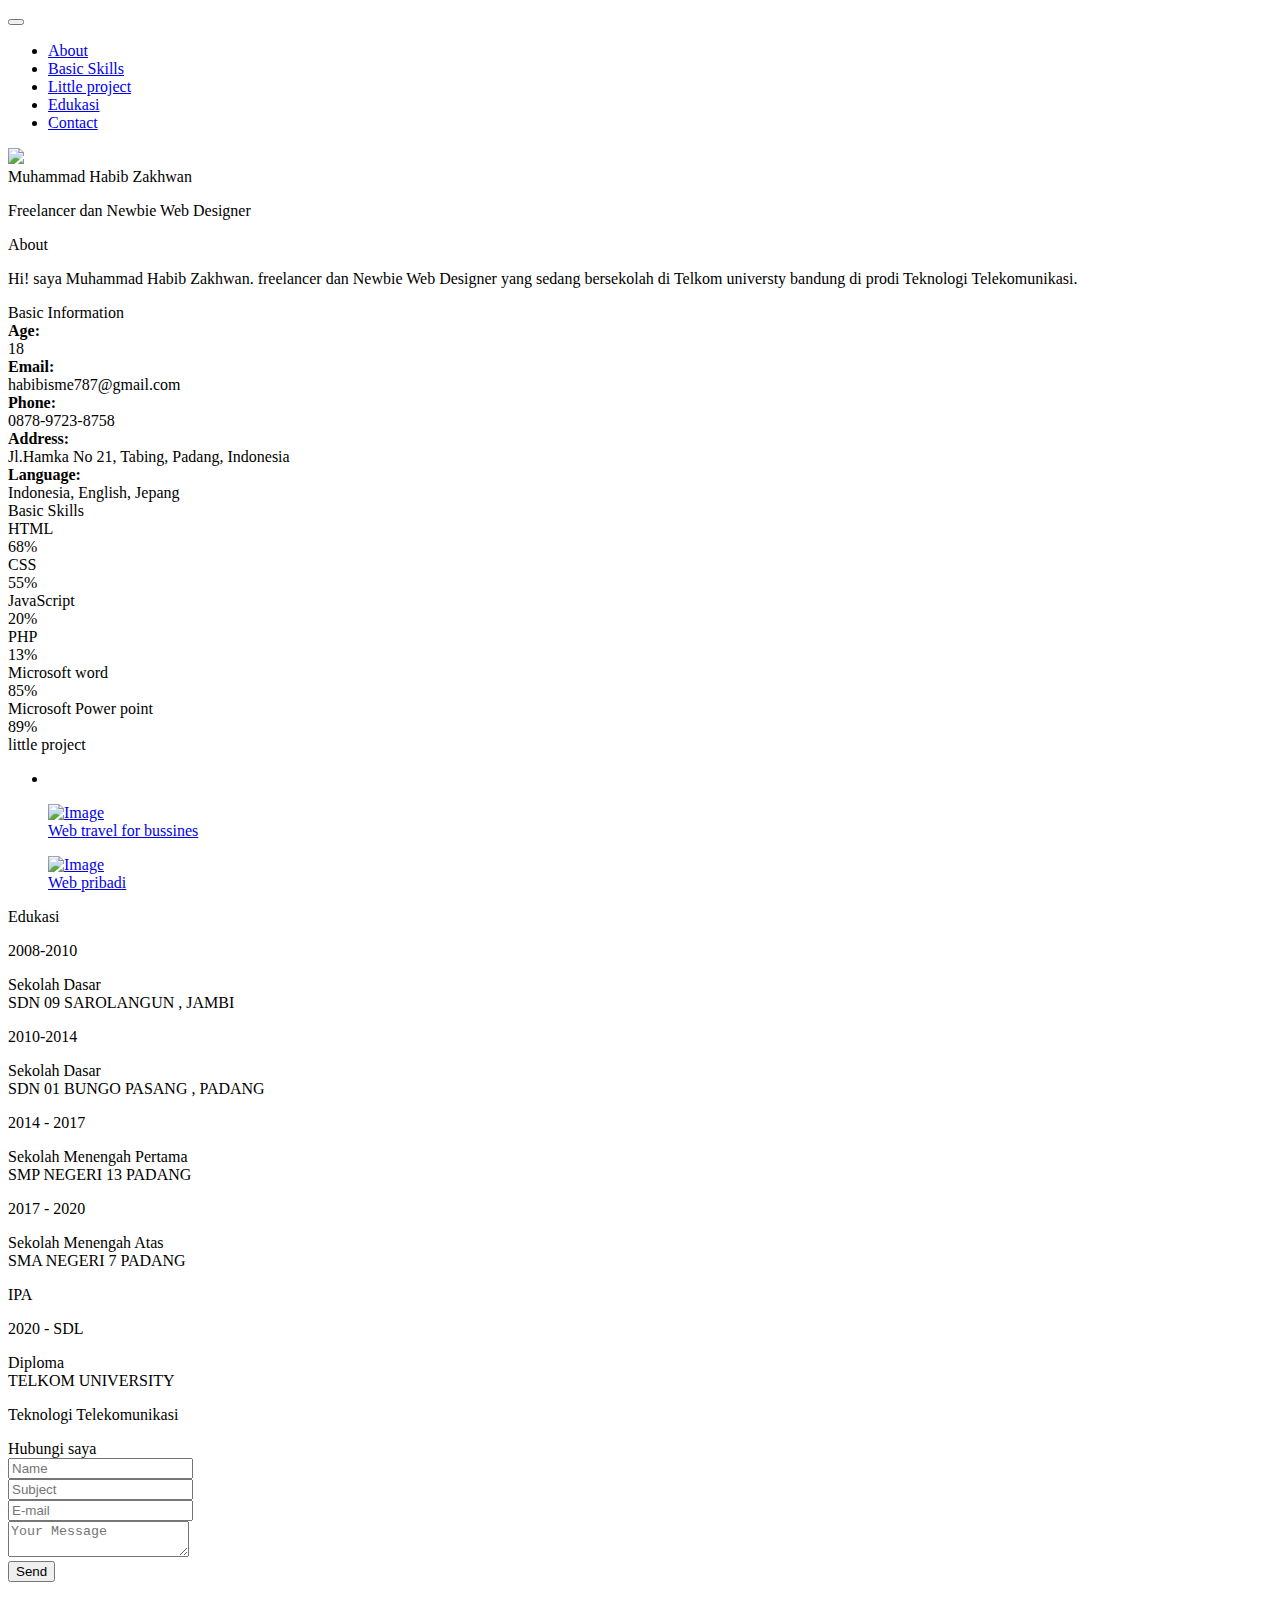
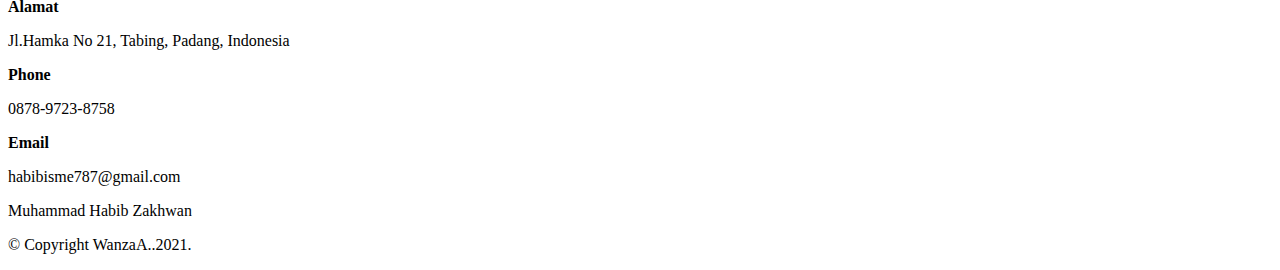
==== pukun/cv_wanza.html @ 78cea282 "ada beberapa bug yang harus di ubah" ====
<!DOCTYPE html>
<html lang="en-US">

<head>
    <meta charset="UTF-8">
    <meta http-equiv="X-UA-Compatible" content="IE=edge">
    <meta name="viewport" content="width=device-width, initial-scale=1">

    <link href="https://fonts.googleapis.com/css?family=Montserrat:400,700,200" rel="stylesheet">
    <link href="https://maxcdn.bootstrapcdn.com/font-awesome/latest/css/font-awesome.min.css" rel="stylesheet">
    <link href="css/aos.css?ver=1.1.0" rel="stylesheet">
    <link href="css/bootstrap.min.css?ver=1.1.0" rel="stylesheet">
    <link href="css/main.css?ver=1.1.0" rel="stylesheet">
    <noscript>
      <style type="text/css">
        [data-aos] {
            opacity: 1 !important;
            transform: translate(0) scale(1) !important;

            
        }
      </style>
    </noscript>

    <link rel="shortcut icon" href="images/penguin.ico" type="image/x-icon">
    <link rel="icon" href="images/penguin.ico" type="image/x-icon">
</head>

<body id="top">
    <header>
        <div class="profile-page sidebar-collapse">
            <nav class="navbar navbar-expand-lg fixed-top navbar-transparent bg-primary" color-on-scroll="400">
                <div class="container">
                    <div class="navbar-translate">
                        <a class="navbar-brand" href="#" rel="tooltip"></a>
                        <button class="navbar-toggler navbar-toggler" type="button" data-toggle="collapse" data-target="#navigation" aria-controls="navigation" aria-expanded="false" aria-label="Toggle navigation"><span class="navbar-toggler-bar bar1"></span><span class="navbar-toggler-bar bar2"></span><span class="navbar-toggler-bar bar3"></span></button>
                    </div>
                    <div class="collapse navbar-collapse justify-content-end" id="navigation">
                        <ul class="navbar-nav">
                            <li class="nav-item"><a class="nav-link smooth-scroll" href="#about">About</a></li>
                            <li class="nav-item"><a class="nav-link smooth-scroll" href="#skill">Basic Skills</a></li>
                            <li class="nav-item"><a class="nav-link smooth-scroll" href="#portfolio">Little project</a></li>
                            <li class="nav-item"><a class="nav-link smooth-scroll" href="#experience">Edukasi</a></li>
                            <li class="nav-item"><a class="nav-link smooth-scroll" href="#contact">Contact</a></li>
                        </ul>
                    </div>
                </div>
            </nav>
        </div>
    </header>
    <div class="page-content">
        <div>
            <div class="profile-page">
                <div class="wrapper">
                    <div class="page-header page-header-small">
                        <div class="page-header-image" data-parallax="true" style="background-image: url('images/wanzarumah.jpg')"></div>
                        <div class="container">
                            <div class="content-center">
                                <div class="profile-image">
                                    <a href="#"><img src="images/wanza.jpg" width="200" /></a>
                                </div>
                                <div class="h2 title">Muhammad Habib Zakhwan</div>
                                <p class="category text-white">Freelancer dan Newbie Web Designer</p>
                                <a class="btn btn-primary smooth-scroll mr-2" href="#contact" data-aos="zoom-in" data-aos-anchor="data-aos-anchor"></a>
                            </div>
                        </div>
                        <div class="section">
                            <div class="container">
                                <div class="button-container"><a class="btn btn-default btn-round btn-lg btn-icon" class=nav-link href="https://www.facebook.com/muhammad.h.zakhwan/" rel="tooltip" title="Follow me on Facebook"><i class="fa fa-facebook"></i></a>

                                    <a class="btn btn-default btn-round btn-lg btn-icon" class=nav-link href="https://www.instagram.com/mhzhkwn/?hl=en"><i class="fa fa-instagram"></i></a></div>
                            </div>
                        </div>
                    </div>
                </div>
            </div>
            <div class="section" id="about">
                <div class="container">
                    <div class="card" data-aos="fade-up" data-aos-offset="10">
                        <div class="row">
                            <div class="col-lg-6 col-md-12">
                                <div class="card-body">
                                    <div class="h4 mt-0 title">About</div>
                                    <p>Hi! saya Muhammad Habib Zakhwan. freelancer dan Newbie Web Designer yang sedang bersekolah di Telkom universty bandung di prodi Teknologi Telekomunikasi.</p>
                                    <p>

                                    </p>
                                </div>
                            </div>
                            <div class="col-lg-6 col-md-12">
                                <div class="card-body">
                                    <div class="h4 mt-0 title">Basic Information</div>
                                    <div class="row">
                                        <div class="col-sm-4"><strong class="text-uppercase">Age:</strong></div>
                                        <div class="col-sm-8">18</div>
                                    </div>
                                    <div class="row mt-3">
                                        <div class="col-sm-4"><strong class="text-uppercase">Email:</strong></div>
                                        <div class="col-sm-8">habibisme787@gmail.com</div>
                                    </div>
                                    <div class="row mt-3">
                                        <div class="col-sm-4"><strong class="text-uppercase">Phone:</strong></div>
                                        <div class="col-sm-8">0878-9723-8758</div>
                                    </div>
                                    <div class="row mt-3">
                                        <div class="col-sm-4"><strong class="text-uppercase">Address:</strong></div>
                                        <div class="col-sm-8">Jl.Hamka No 21, Tabing, Padang, Indonesia</div>
                                    </div>
                                    <div class="row mt-3">
                                        <div class="col-sm-4"><strong class="text-uppercase">Language:</strong></div>
                                        <div class="col-sm-8">Indonesia, English, Jepang</div>
                                    </div>
                                </div>
                            </div>
                        </div>
                    </div>
                </div>
            </div>
            <div class="section" id="skill">
                <div class="container">
                    <div class="h4 text-center mb-4 title">Basic Skills</div>
                    <div class="card" data-aos="fade-up" data-aos-anchor-placement="top-bottom">
                        <div class="card-body">
                            <div class="row">
                                <div class="col-md-6">
                                    <div class="progress-container progress-primary"><span class="progress-badge">HTML</span>
                                        <div class="progress">
                                            <div class="progress-bar progress-bar-primary" data-aos="progress-full" data-aos-offset="10" data-aos-duration="2000" role="progressbar" aria-valuenow="60" aria-valuemin="0" aria-valuemax="100" style="width:68%;"></div><span class="progress-value">68%</span>
                                        </div>
                                    </div>
                                </div>
                                <div class="col-md-6">
                                    <div class="progress-container progress-primary"><span class="progress-badge">CSS</span>
                                        <div class="progress">
                                            <div class="progress-bar progress-bar-primary" data-aos="progress-full" data-aos-offset="10" data-aos-duration="2000" role="progressbar" aria-valuenow="60" aria-valuemin="0" aria-valuemax="100" style="width: 55%;"></div><span class="progress-value">55%</span>
                                        </div>
                                    </div>
                                </div>
                            </div>
                            <div class="row">
                                <div class="col-md-6">
                                    <div class="progress-container progress-primary"><span class="progress-badge">JavaScript</span>
                                        <div class="progress">
                                            <div class="progress-bar progress-bar-primary" data-aos="progress-full" data-aos-offset="10" data-aos-duration="2000" role="progressbar" aria-valuenow="60" aria-valuemin="0" aria-valuemax="100" style="width: 20%;"></div><span class="progress-value">20%</span>
                                        </div>
                                    </div>
                                </div>
                                <div class="col-md-6">
                                    <div class="progress-container progress-primary"><span class="progress-badge">PHP</span>
                                        <div class="progress">
                                            <div class="progress-bar progress-bar-primary" data-aos="progress-full" data-aos-offset="10" data-aos-duration="2000" role="progressbar" aria-valuenow="60" aria-valuemin="0" aria-valuemax="100" style="width: 13%;"></div><span class="progress-value">13%</span>
                                        </div>
                                    </div>
                                </div>
                                <div class="col-md-6">
                                    <div class="progress-container progress-primary"><span class="progress-badge">Microsoft word</span>
                                        <div class="progress">
                                            <div class="progress-bar progress-bar-primary" data-aos="progress-full" data-aos-offset="10" data-aos-duration="2000" role="progressbar" aria-valuenow="60" aria-valuemin="0" aria-valuemax="100" style="width: 85%;"></div><span class="progress-value">85%</span>
                                        </div>
                                    </div>
                                </div>
                                <div class="col-md-6">
                                    <div class="progress-container progress-primary"><span class="progress-badge">Microsoft Power point</span>
                                        <div class="progress">
                                            <div class="progress-bar progress-bar-primary" data-aos="progress-full" data-aos-offset="10" data-aos-duration="2000" role="progressbar" aria-valuenow="60" aria-valuemin="0" aria-valuemax="100" style="width: 89%;"></div><span class="progress-value">89%</span>
                                        </div>
                                    </div>
                                </div>

                            </div>

                        </div>
                    </div>
                </div>
            </div>
        </div>
        <div class="section" id="portfolio">
            <div class="container">
                <div class="row">
                    <div class="col-md-6 ml-auto mr-auto">
                        <div class="h4 text-center mb-4 title">little project</div>
                        <div class="nav-align-center">
                            <ul class="nav nav-pills nav-pills-primary" role="tablist">
                                <li class="nav-item"><a class="nav-link active" data-toggle="tab" href="#web-development" role="tablist"><i class="fa fa-laptop" aria-hidden="true"></i></a></li>

                            </ul>
                        </div>
                    </div>
                </div>
                <div class="tab-content gallery mt-5">
                    <div class="tab-pane active" id="web-development">
                        <div class="ml-auto mr-auto">
                            <div class="row">
                                <div class="col-md-13">
                                    <div class="cc-porfolio-image img-raised" data-aos="fade-up" data-aos-anchor-placement="top-bottom">
                                        <a href="#web-development">
                                            <figure class="cc-effect"><img src="images/epro1.jpg" alt="Image" />
                                                <figcaption>
                                                    <div class="h4">Web travel for bussines</div>

                                                </figcaption>
                                            </figure>
                                        </a>
                                    </div>

                                </div>
                            </div>
                            <div class="col-md-13">
                                <div class="cc-porfolio-image img-raised" data-aos="fade-up" data-aos-anchor-placement="top-bottom">
                                    <a href="#web-development">
                                        <figure class="cc-effect"><img src="images/epro2.jpg" alt="Image" />
                                            <figcaption>
                                                <div class="h4">Web pribadi</div>

                                            </figcaption>
                                        </figure>
                                    </a>
                                </div>

                            </div>
                        </div>



                    </div>
                </div>

            </div>
            <div class="section" id="experience">
                <div class="container cc-experience">
                    <div class="h4 text-center mb-4 title">Edukasi</div>
                    <div class="card">
                        <div class="row">
                            <div class="col-md-3 bg-primary" data-aos="fade-right" data-aos-offset="50" data-aos-duration="500">
                                <div class="card-body cc-education-header">
                                    <p>2008-2010</p>
                                    <div class="h5">Sekolah Dasar</div>
                                </div>
                            </div>
                            <div class="col-md-9" data-aos="fade-left" data-aos-offset="50" data-aos-duration="500">
                                <div class="card-body">
                                    <div class="h5">SDN 09 SAROLANGUN , JAMBI</div>
                                    <p class="category"></p>
                                    <p>
                                    </p>
                                </div>
                            </div>
                        </div>
                    </div>


                    <div class="card">
                        <div class="row">
                            <div class="col-md-3 bg-primary" data-aos="fade-right" data-aos-offset="50" data-aos-duration="500">
                                <div class="card-body cc-education-header">
                                    <p>2010-2014</p>
                                    <div class="h5">Sekolah Dasar</div>
                                </div>
                            </div>
                            <div class="col-md-9" data-aos="fade-left" data-aos-offset="50" data-aos-duration="500">
                                <div class="card-body">
                                    <div class="h5">SDN 01 BUNGO PASANG , PADANG</div>
                                    <p class="category"></p>
                                    <p>
                                    </p>
                                </div>
                            </div>
                        </div>
                    </div>


                    <div class="card">
                        <div class="row">
                            <div class="col-md-3 bg-primary" data-aos="fade-right" data-aos-offset="50" data-aos-duration="500">
                                <div class="card-body cc-education-header">
                                    <p>2014 - 2017</p>
                                    <div class="h5">Sekolah Menengah Pertama</div>
                                </div>
                            </div>
                            <div class="col-md-9" data-aos="fade-left" data-aos-offset="50" data-aos-duration="500">
                                <div class="card-body">
                                    <div class="h5">SMP NEGERI 13 PADANG</div>
                                    <p class="category"></p>
                                    <p>
                                    </p>
                                </div>
                            </div>
                        </div>
                    </div>

                    <div class="card">
                        <div class="row">
                            <div class="col-md-3 bg-primary" data-aos="fade-right" data-aos-offset="50" data-aos-duration="500">
                                <div class="card-body cc-education-header">
                                    <p>2017 - 2020</p>
                                    <div class="h5">Sekolah Menengah Atas</div>
                                </div>
                            </div>
                            <div class="col-md-9" data-aos="fade-left" data-aos-offset="50" data-aos-duration="500">
                                <div class="card-body">
                                    <div class="h5">SMA NEGERI 7 PADANG</div>
                                    <p class="category">IPA</p>
                                    <p>
                                    </p>
                                </div>
                            </div>
                        </div>
                    </div>


                    <div class="card">
                        <div class="row">
                            <div class="col-md-3 bg-primary" data-aos="fade-right" data-aos-offset="50" data-aos-duration="500">
                                <div class="card-body cc-education-header">
                                    <p>2020 - SDL</p>
                                    <div class="h5">Diploma</div>
                                </div>
                            </div>
                            <div class="col-md-9" data-aos="fade-left" data-aos-offset="50" data-aos-duration="500">
                                <div class="card-body">
                                    <div class="h5">TELKOM UNIVERSITY</div>
                                    <p class="category">Teknologi Telekomunikasi</p>
                                    <p>
                                    </p>

                                </div>


                            </div>
                        </div>
                    </div>
                    <div class="section" id="reference">
                        <div class="container cc-reference">

                        </div>
                    </div>
                </div>
            </div>
        </div>
    </div>
    </div>
    </div>
    <div class="section" id="contact">
        <div class="cc-contact-information" style="background-image: url('images/bawah.jpg')">
            <div class="container">
                <div class="cc-contact">
                    <div class="row">
                        <div class="col-md-9">
                            <div class="card mb-0" data-aos="zoom-in">
                                <div class="h4 text-center title">Hubungi saya</div>
                                <div class="row">
                                    <div class="col-md-6">
                                        <div class="card-body">
                                            <form action="https://formspree.io/your@email.com" method="POST">
                                                <div class="p pb-3"><strong>  </strong></div>
                                                <div class="row mb-3">
                                                    <div class="col">
                                                        <div class="input-group"><span class="input-group-addon"><i class="fa fa-user-circle"></i></span>
                                                            <input class="form-control" type="text" name="name" placeholder="Name" required="required" />
                                                        </div>
                                                    </div>
                                                </div>
                                                <div class="row mb-3">
                                                    <div class="col">
                                                        <div class="input-group"><span class="input-group-addon"><i class="fa fa-file-text"></i></span>
                                                            <input class="form-control" type="text" name="Subject" placeholder="Subject" required="required" />
                                                        </div>
                                                    </div>
                                                </div>
                                                <div class="row mb-3">
                                                    <div class="col">
                                                        <div class="input-group"><span class="input-group-addon"><i class="fa fa-envelope"></i></span>
                                                            <input class="form-control" type="email" name="_replyto" placeholder="E-mail" required="required" />
                                                        </div>
                                                    </div>
                                                </div>
                                                <div class="row mb-3">
                                                    <div class="col">
                                                        <div class="form-group">
                                                            <textarea class="form-control" name="message" placeholder="Your Message" required="required"></textarea>
                                                        </div>
                                                    </div>
                                                </div>
                                                <div class="row">
                                                    <div class="col">
                                                        <button class="btn btn-primary" type="submit">Send</button>
                                                    </div>
                                                </div>
                                            </form>
                                        </div>
                                    </div>
                                    <div class="col-md-6">
                                        <div class="card-body">
                                            <p class="mb-0"><strong>Alamat </strong></p>
                                            <p class="pb-2">Jl.Hamka No 21, Tabing, Padang, Indonesia</p>
                                            <p class="mb-0"><strong>Phone</strong></p>
                                            <p class="pb-2">0878-9723-8758</p>
                                            <p class="mb-0"><strong>Email</strong></p>
                                            <p>habibisme787@gmail.com</p>
                                        </div>
                                    </div>
                                </div>
                            </div>
                        </div>

                    </div>
                </div>
            </div>
        </div>
    </div>
    </div>
    </div>
    <footer class="footer">


        <div class="container text-center"><a class="cc-facebook btn btn-link" href="https://www.facebook.com/muhammad.h.zakhwan/"><i class="fa fa-facebook fa-2x " 
                ></i><a class="cc-instagram btn btn-link" href="https://www.instagram.com/mhzhkwn/?hl=en"><i class="fa fa-instagram fa-2x " aria-hidden="true"></i></a></div>
        <div class="h4 title text-center">Muhammad Habib Zakhwan</div>
        <div class="text-center text-muted">
            <p class=nav-link href="https://www.instagram.com/mhzhkwn/?hl=en">© Copyright WanzaA..2021.</a>
            </p>
        </div>
    </footer>
    <script src="js/core/jquery.3.2.1.min.js?ver=1.1.0"></script>
    <script src="js/core/popper.min.js?ver=1.1.0"></script>
    <script src="js/core/bootstrap.min.js?ver=1.1.0"></script>
    <script src="js/now-ui-kit.js?ver=1.1.0"></script>
    <script src="js/aos.js?ver=1.1.0"></script>
    <script src="scripts/main.js?ver=1.1.0"></script>
</body>

</html>
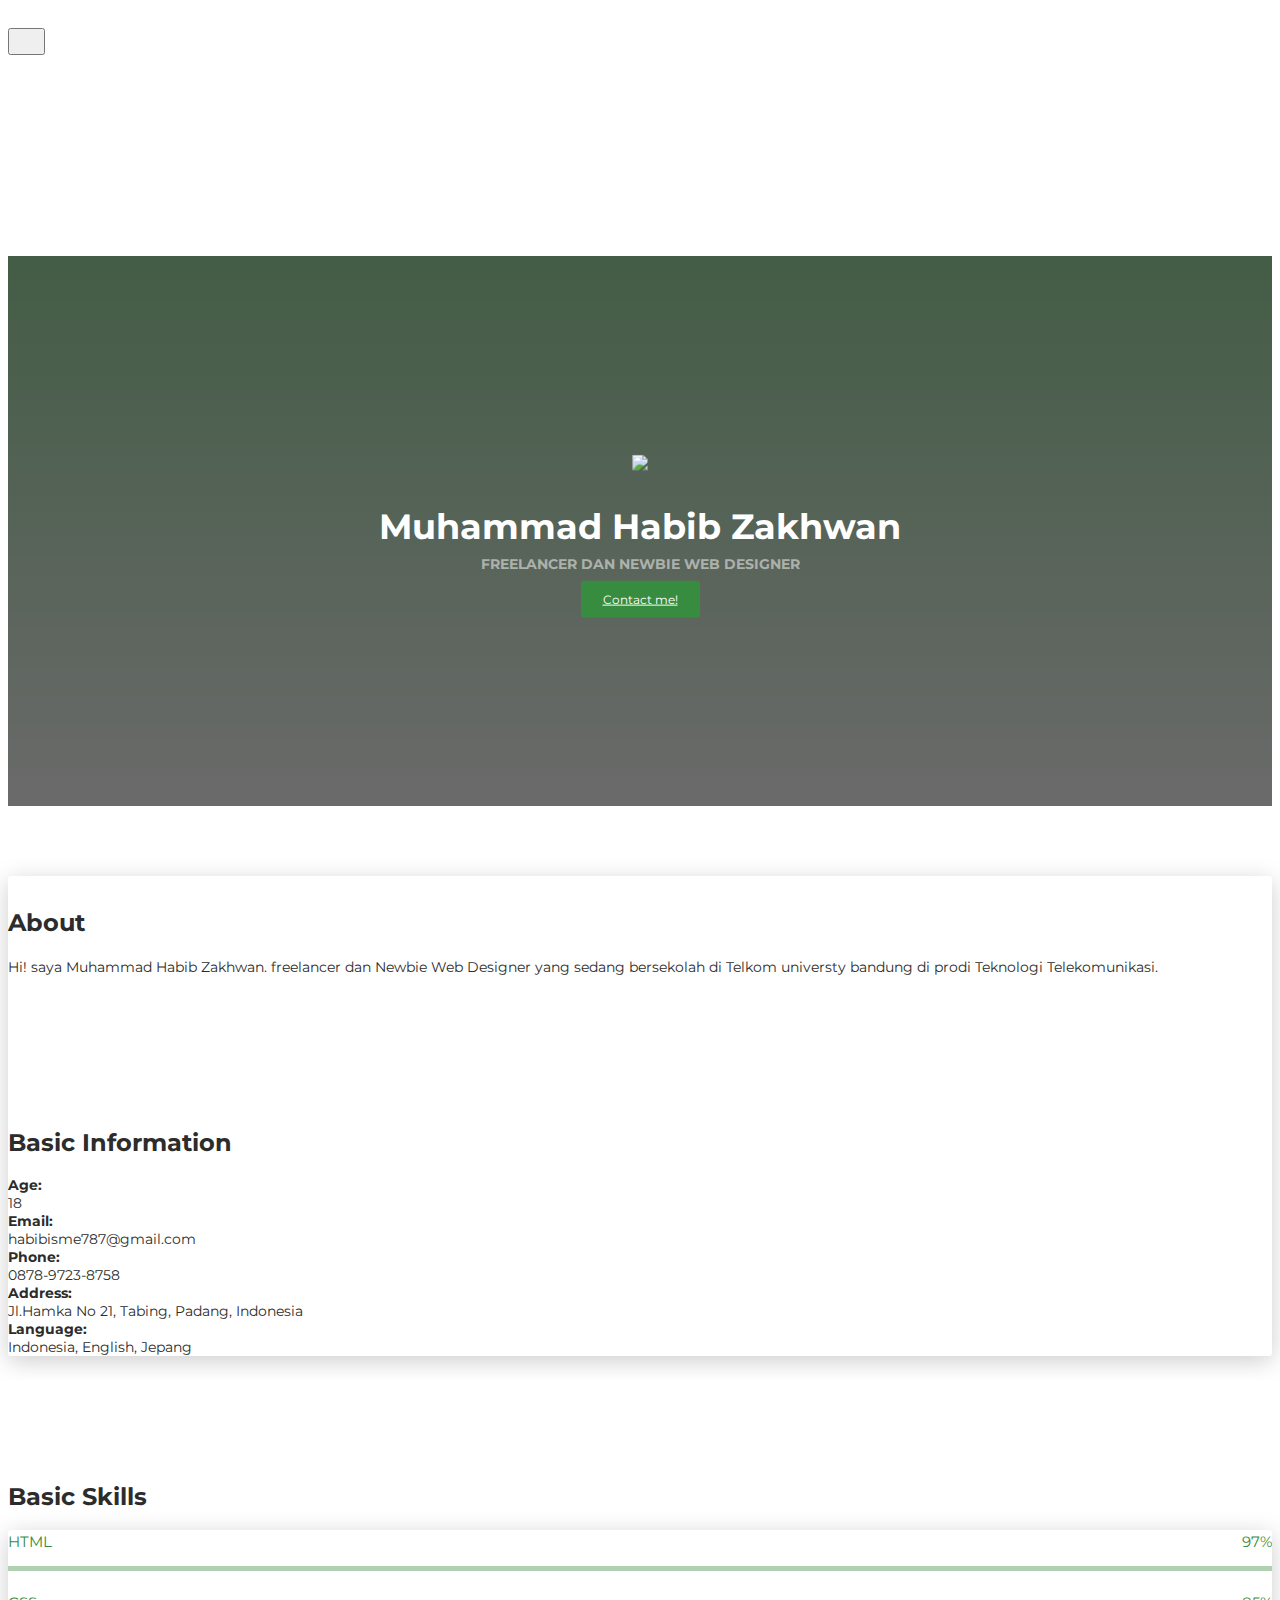
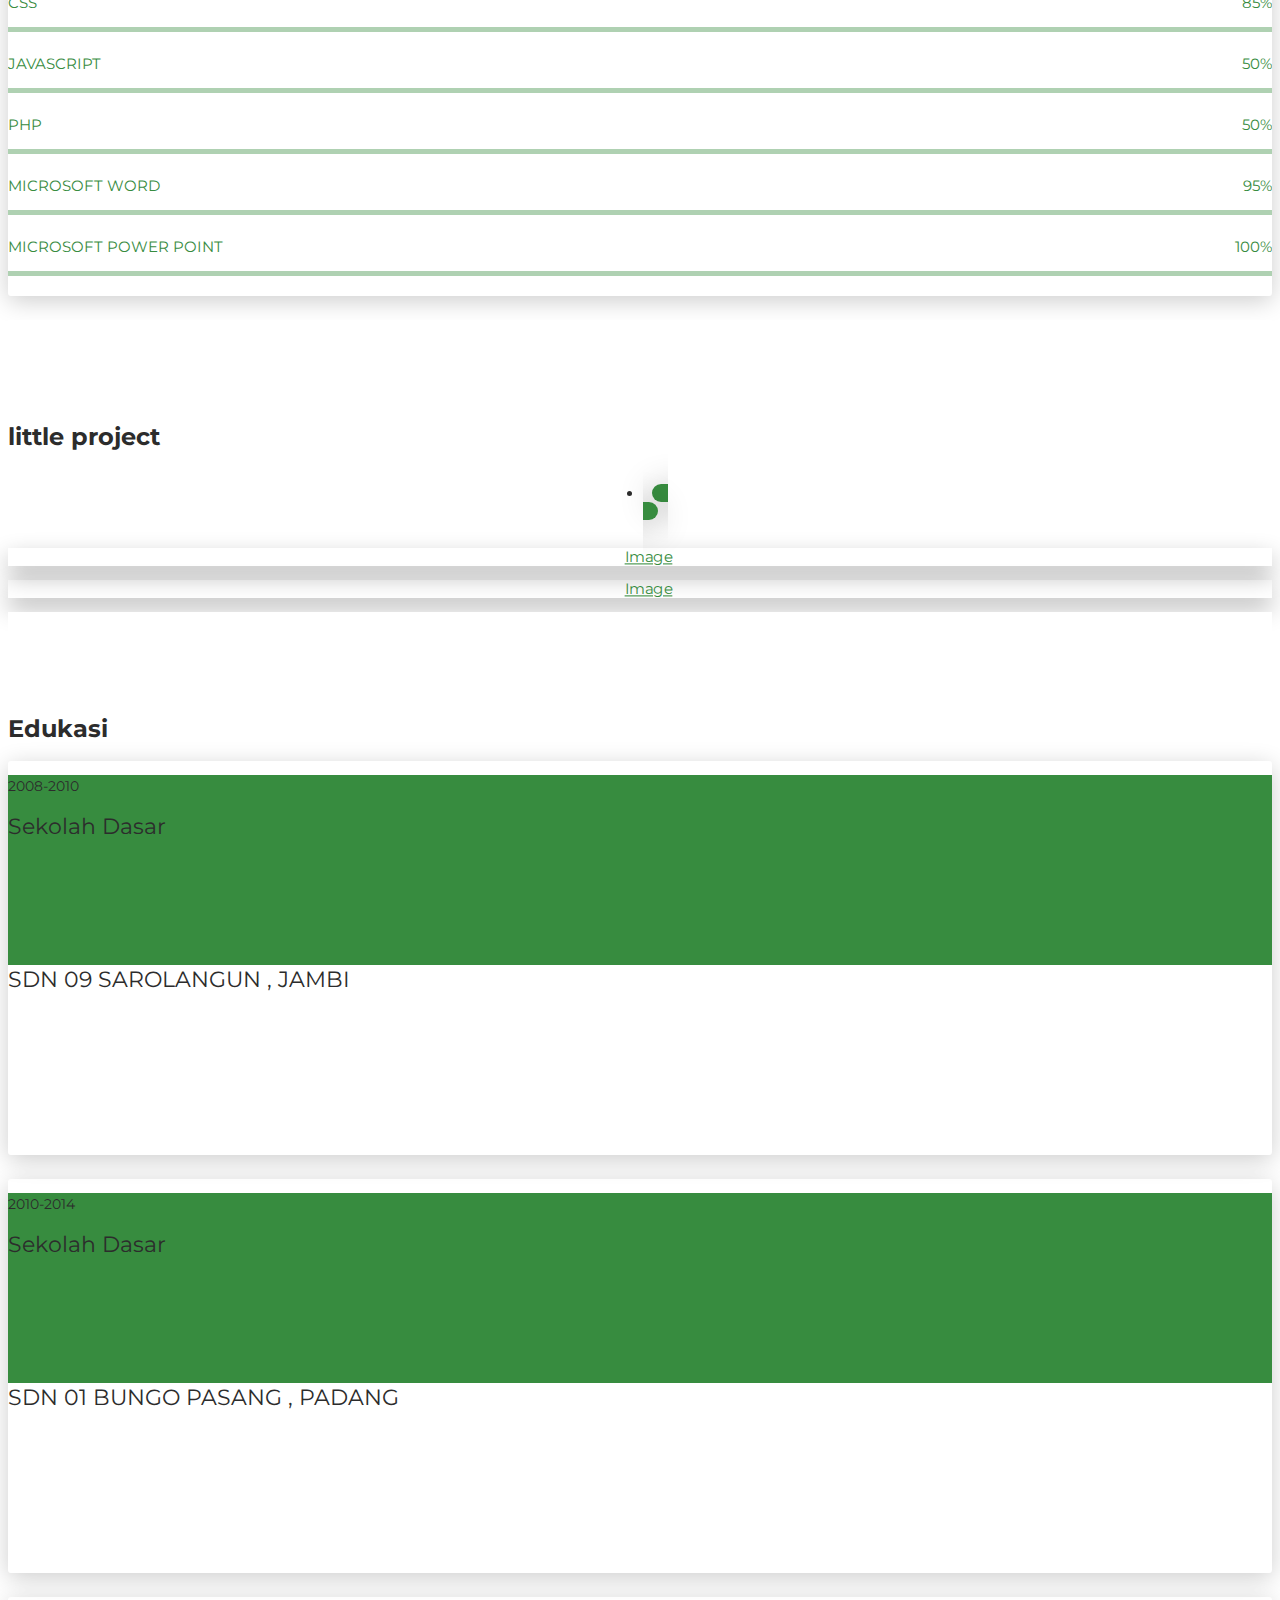
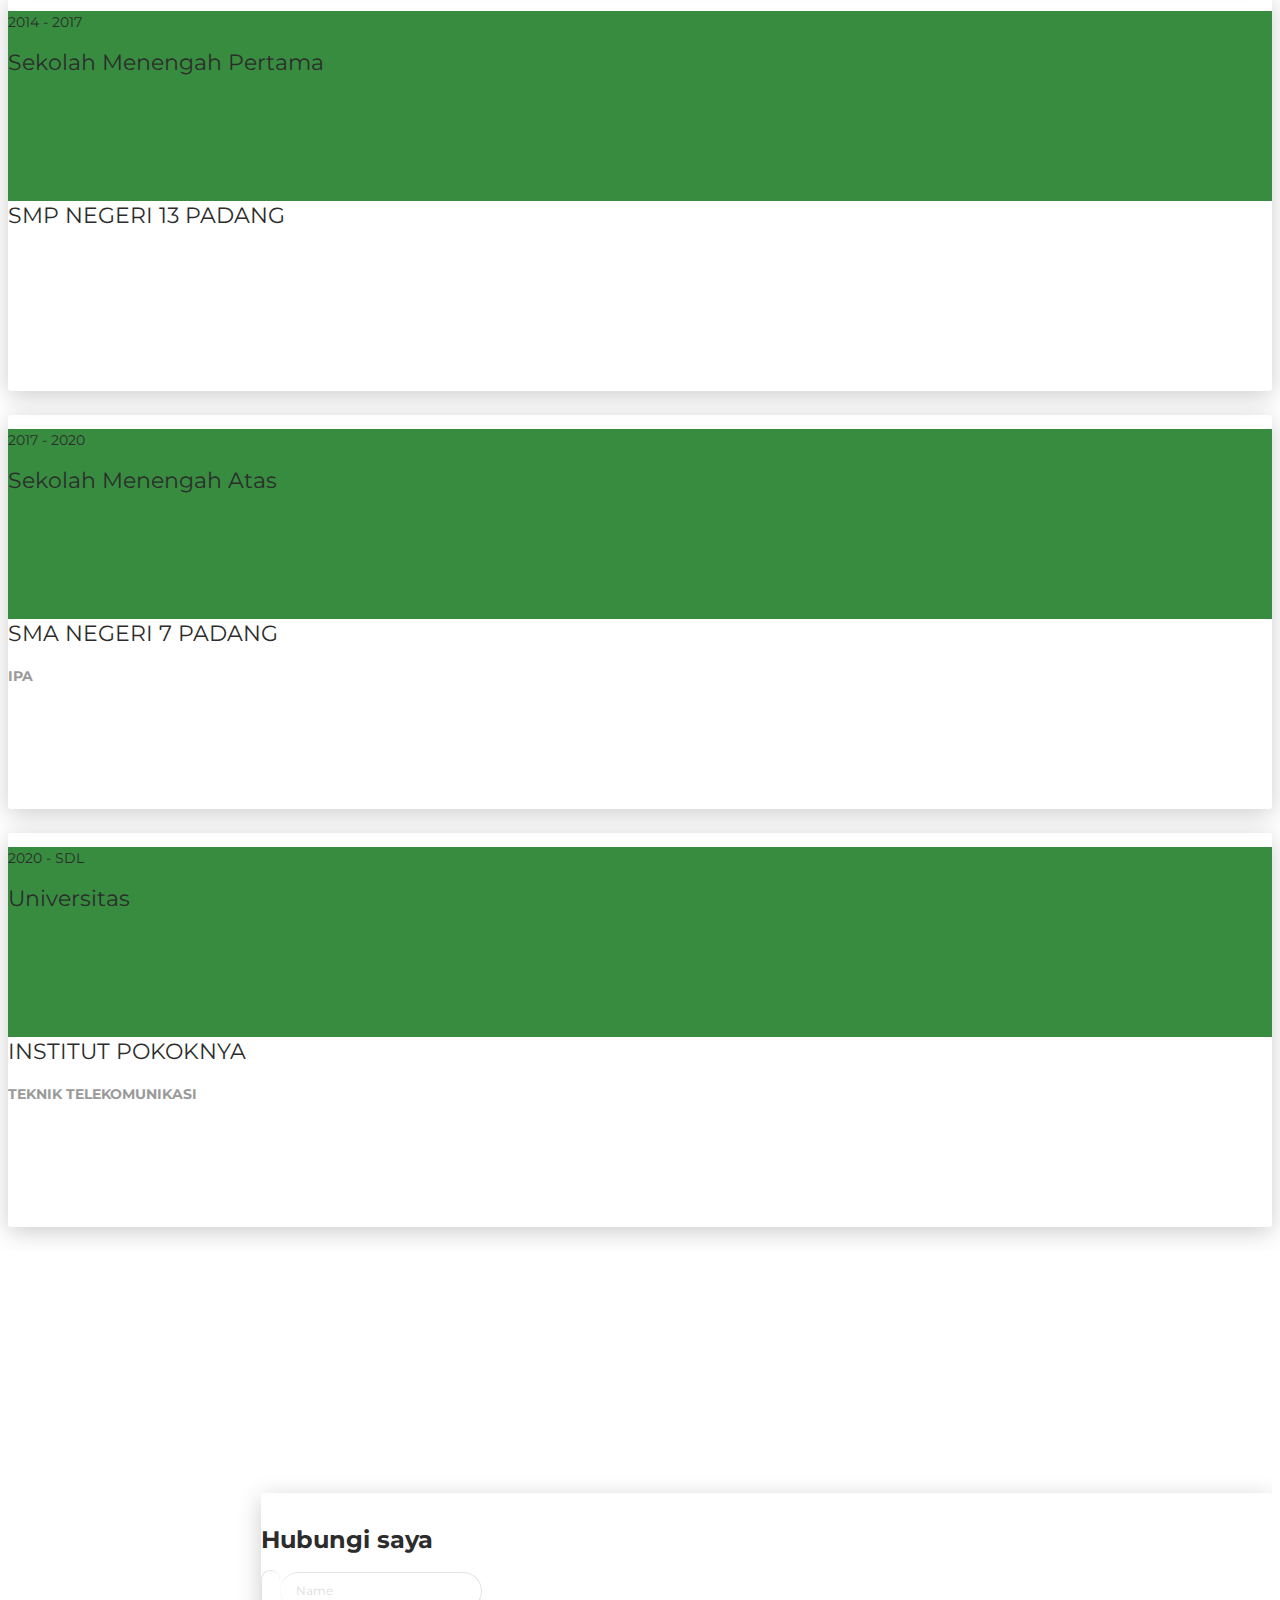
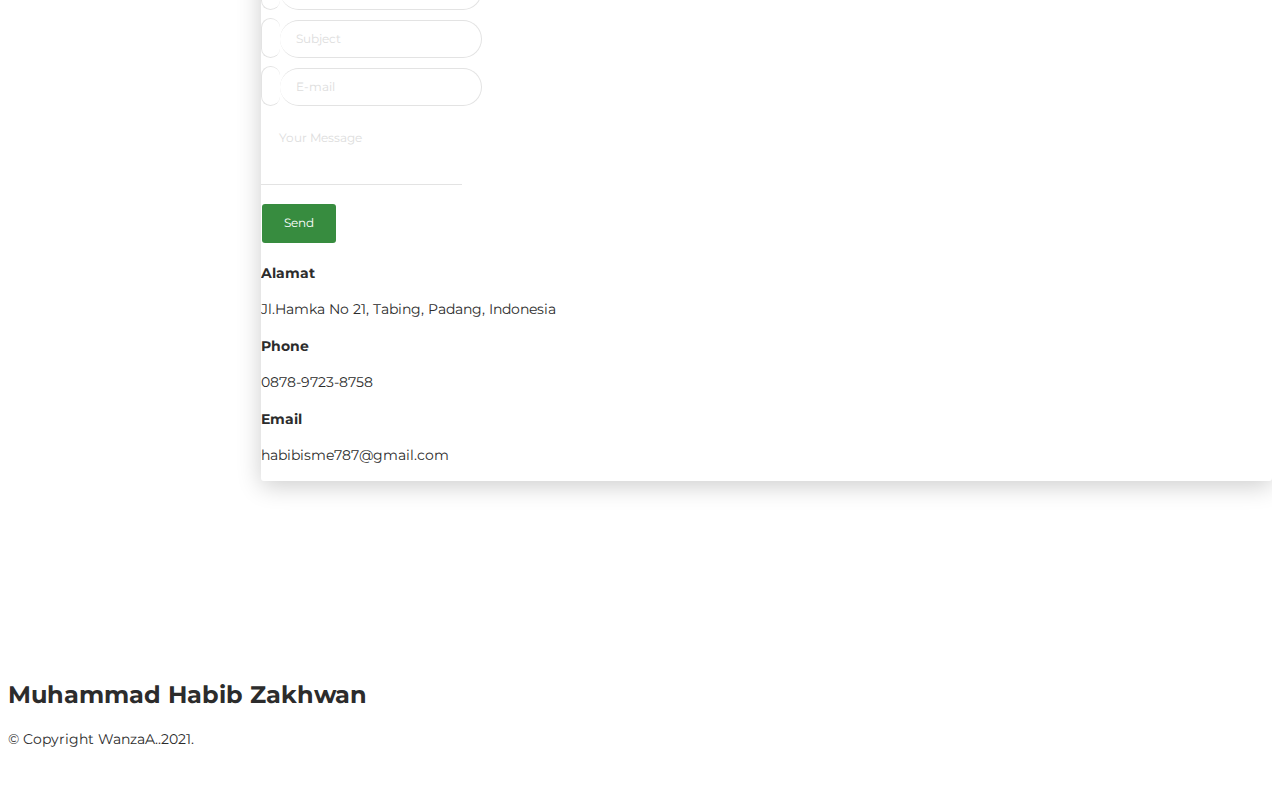
==== commit 045b6fdf: "fix bug lagi" ====
--- a/pukun/cv_wanza.html
+++ b/pukun/cv_wanza.html
@@ -35,7 +35,9 @@
                         <a class="navbar-brand" href="#" rel="tooltip"></a>
                         <button class="navbar-toggler navbar-toggler" type="button" data-toggle="collapse" data-target="#navigation" aria-controls="navigation" aria-expanded="false" aria-label="Toggle navigation"><span class="navbar-toggler-bar bar1"></span><span class="navbar-toggler-bar bar2"></span><span class="navbar-toggler-bar bar3"></span></button>
                     </div>
+
                     <div class="collapse navbar-collapse justify-content-end" id="navigation">
+
                         <ul class="navbar-nav">
                             <li class="nav-item"><a class="nav-link smooth-scroll" href="#about">About</a></li>
                             <li class="nav-item"><a class="nav-link smooth-scroll" href="#skill">Basic Skills</a></li>
@@ -61,7 +63,7 @@
                                 </div>
                                 <div class="h2 title">Muhammad Habib Zakhwan</div>
                                 <p class="category text-white">Freelancer dan Newbie Web Designer</p>
-                                <a class="btn btn-primary smooth-scroll mr-2" href="#contact" data-aos="zoom-in" data-aos-anchor="data-aos-anchor"></a>
+                                <a class="btn btn-primary smooth-scroll mr-2" href="#contact" data-aos="zoom-in" data-aos-anchor="data-aos-anchor">Contact me!</a>
                             </div>
                         </div>
                         <div class="section">
@@ -125,14 +127,14 @@
                                 <div class="col-md-6">
                                     <div class="progress-container progress-primary"><span class="progress-badge">HTML</span>
                                         <div class="progress">
-                                            <div class="progress-bar progress-bar-primary" data-aos="progress-full" data-aos-offset="10" data-aos-duration="2000" role="progressbar" aria-valuenow="60" aria-valuemin="0" aria-valuemax="100" style="width:68%;"></div><span class="progress-value">68%</span>
+                                            <div class="progress-bar progress-bar-primary" data-aos="progress-full" data-aos-offset="10" data-aos-duration="2000" role="progressbar" aria-valuenow="60" aria-valuemin="0" aria-valuemax="100" style="width:97%;"></div><span class="progress-value">97%</span>
                                         </div>
                                     </div>
                                 </div>
                                 <div class="col-md-6">
                                     <div class="progress-container progress-primary"><span class="progress-badge">CSS</span>
                                         <div class="progress">
-                                            <div class="progress-bar progress-bar-primary" data-aos="progress-full" data-aos-offset="10" data-aos-duration="2000" role="progressbar" aria-valuenow="60" aria-valuemin="0" aria-valuemax="100" style="width: 55%;"></div><span class="progress-value">55%</span>
+                                            <div class="progress-bar progress-bar-primary" data-aos="progress-full" data-aos-offset="10" data-aos-duration="2000" role="progressbar" aria-valuenow="60" aria-valuemin="0" aria-valuemax="100" style="width: 85%;"></div><span class="progress-value">85%</span>
                                         </div>
                                     </div>
                                 </div>
@@ -141,28 +143,28 @@
                                 <div class="col-md-6">
                                     <div class="progress-container progress-primary"><span class="progress-badge">JavaScript</span>
                                         <div class="progress">
-                                            <div class="progress-bar progress-bar-primary" data-aos="progress-full" data-aos-offset="10" data-aos-duration="2000" role="progressbar" aria-valuenow="60" aria-valuemin="0" aria-valuemax="100" style="width: 20%;"></div><span class="progress-value">20%</span>
+                                            <div class="progress-bar progress-bar-primary" data-aos="progress-full" data-aos-offset="10" data-aos-duration="2000" role="progressbar" aria-valuenow="60" aria-valuemin="0" aria-valuemax="100" style="width: 50%;"></div><span class="progress-value">50%</span>
                                         </div>
                                     </div>
                                 </div>
                                 <div class="col-md-6">
                                     <div class="progress-container progress-primary"><span class="progress-badge">PHP</span>
                                         <div class="progress">
-                                            <div class="progress-bar progress-bar-primary" data-aos="progress-full" data-aos-offset="10" data-aos-duration="2000" role="progressbar" aria-valuenow="60" aria-valuemin="0" aria-valuemax="100" style="width: 13%;"></div><span class="progress-value">13%</span>
+                                            <div class="progress-bar progress-bar-primary" data-aos="progress-full" data-aos-offset="10" data-aos-duration="2000" role="progressbar" aria-valuenow="60" aria-valuemin="0" aria-valuemax="100" style="width: 50%;"></div><span class="progress-value">50%</span>
                                         </div>
                                     </div>
                                 </div>
                                 <div class="col-md-6">
                                     <div class="progress-container progress-primary"><span class="progress-badge">Microsoft word</span>
                                         <div class="progress">
-                                            <div class="progress-bar progress-bar-primary" data-aos="progress-full" data-aos-offset="10" data-aos-duration="2000" role="progressbar" aria-valuenow="60" aria-valuemin="0" aria-valuemax="100" style="width: 85%;"></div><span class="progress-value">85%</span>
+                                            <div class="progress-bar progress-bar-primary" data-aos="progress-full" data-aos-offset="10" data-aos-duration="2000" role="progressbar" aria-valuenow="60" aria-valuemin="0" aria-valuemax="100" style="width: 95%;"></div><span class="progress-value">95%</span>
                                         </div>
                                     </div>
                                 </div>
                                 <div class="col-md-6">
                                     <div class="progress-container progress-primary"><span class="progress-badge">Microsoft Power point</span>
                                         <div class="progress">
-                                            <div class="progress-bar progress-bar-primary" data-aos="progress-full" data-aos-offset="10" data-aos-duration="2000" role="progressbar" aria-valuenow="60" aria-valuemin="0" aria-valuemax="100" style="width: 89%;"></div><span class="progress-value">89%</span>
+                                            <div class="progress-bar progress-bar-primary" data-aos="progress-full" data-aos-offset="10" data-aos-duration="2000" role="progressbar" aria-valuenow="60" aria-valuemin="0" aria-valuemax="100" style="width: 100%;"></div><span class="progress-value">100%</span>
                                         </div>
                                     </div>
                                 </div>
@@ -313,13 +315,13 @@
                             <div class="col-md-3 bg-primary" data-aos="fade-right" data-aos-offset="50" data-aos-duration="500">
                                 <div class="card-body cc-education-header">
                                     <p>2020 - SDL</p>
-                                    <div class="h5">Diploma</div>
+                                    <div class="h5">Universitas</div>
                                 </div>
                             </div>
                             <div class="col-md-9" data-aos="fade-left" data-aos-offset="50" data-aos-duration="500">
                                 <div class="card-body">
-                                    <div class="h5">TELKOM UNIVERSITY</div>
-                                    <p class="category">Teknologi Telekomunikasi</p>
+                                    <div class="h5">INSTITUT POKOKNYA</div>
+                                    <p class="category">Teknik Telekomunikasi</p>
                                     <p>
                                     </p>
 
@@ -351,7 +353,7 @@
                                 <div class="row">
                                     <div class="col-md-6">
                                         <div class="card-body">
-                                            <form action="https://formspree.io/your@email.com" method="POST">
+                                            <form action="https://mail.google.com/mail/u/0/#inbox" method="POST">
                                                 <div class="p pb-3"><strong>  </strong></div>
                                                 <div class="row mb-3">
                                                     <div class="col">
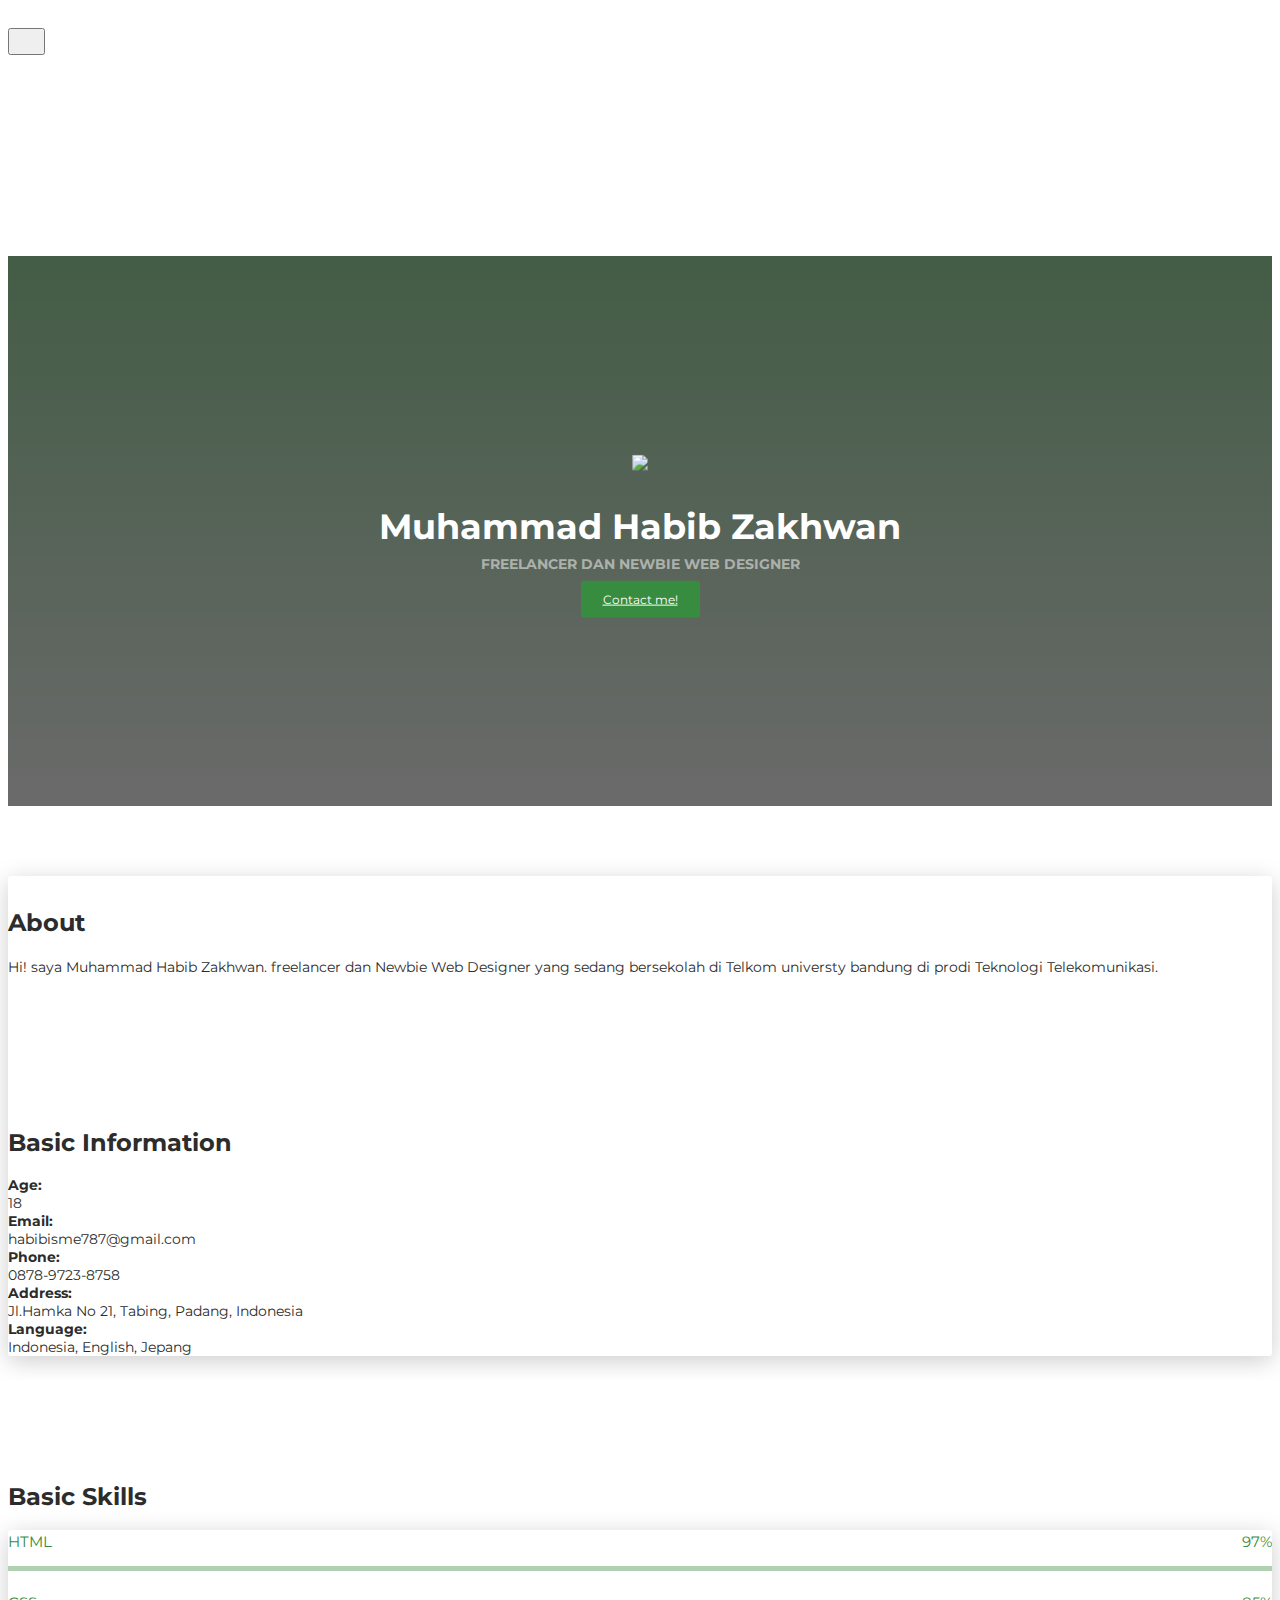
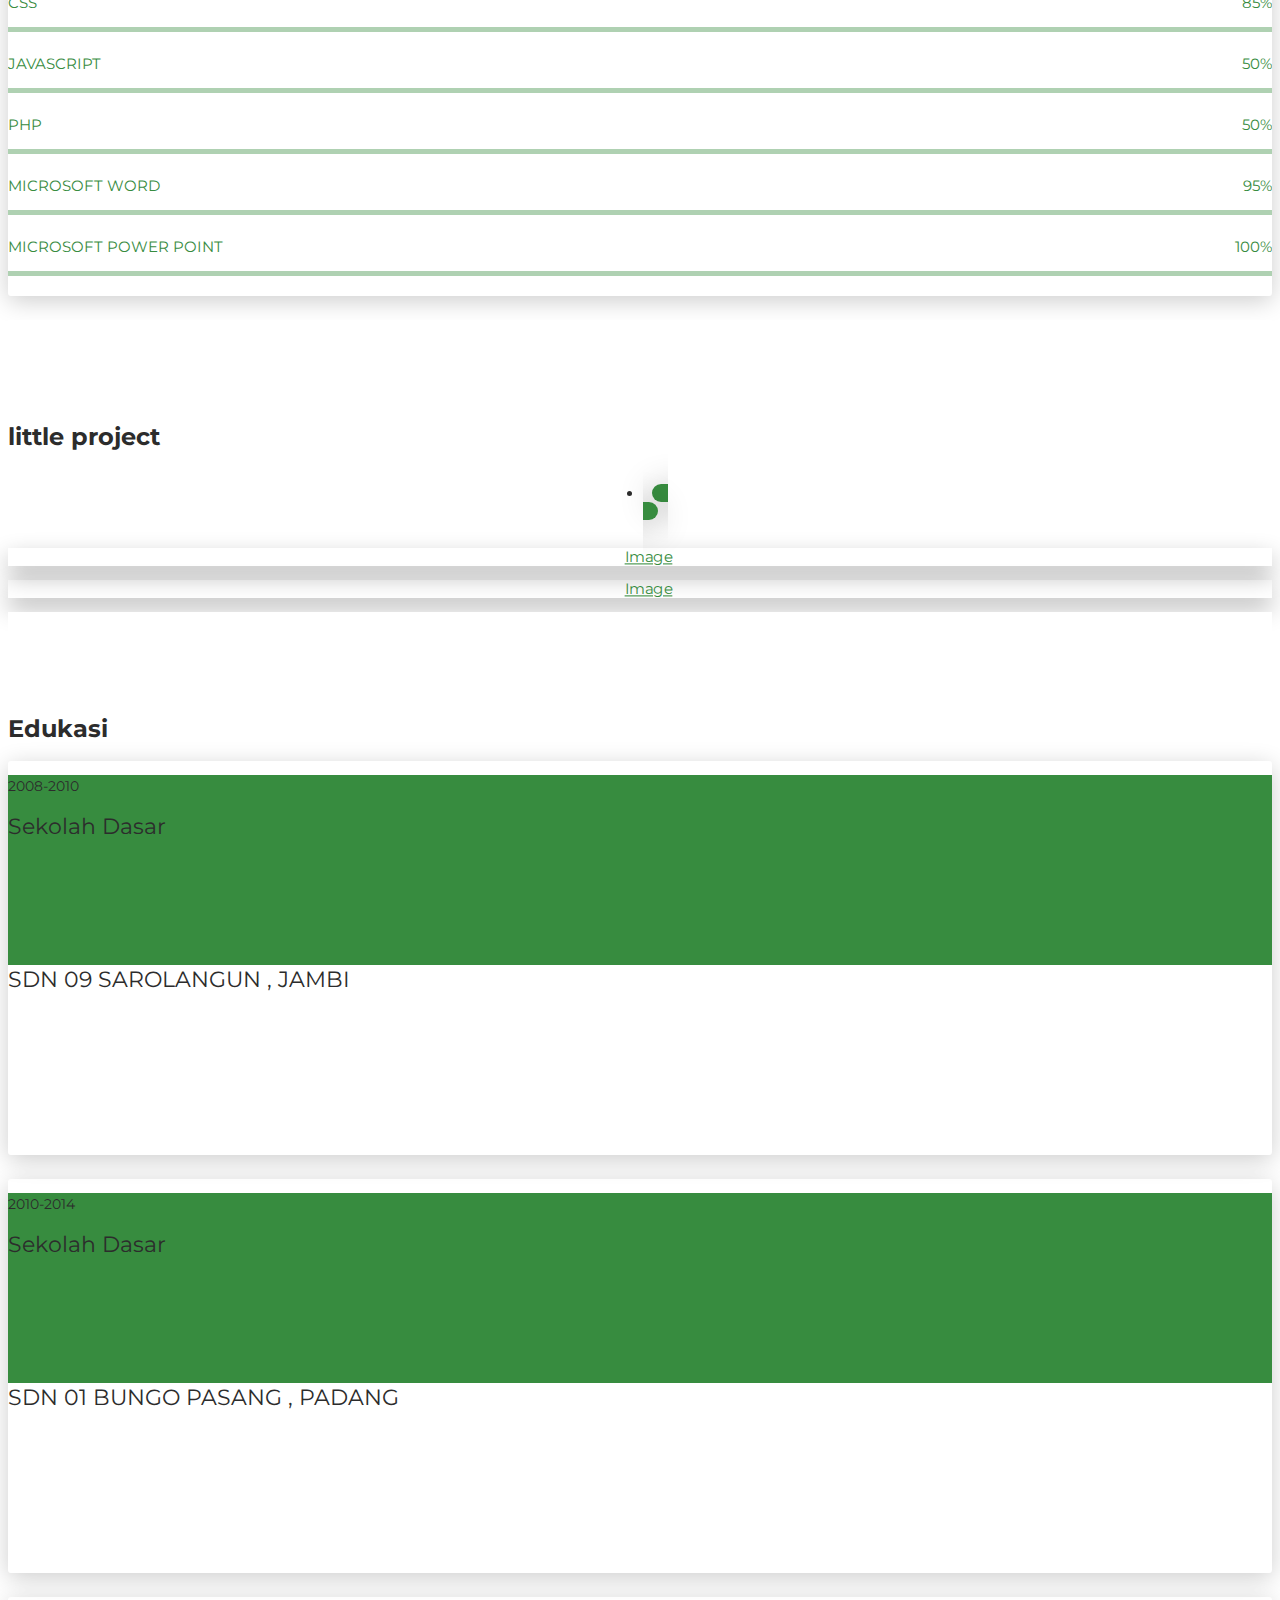
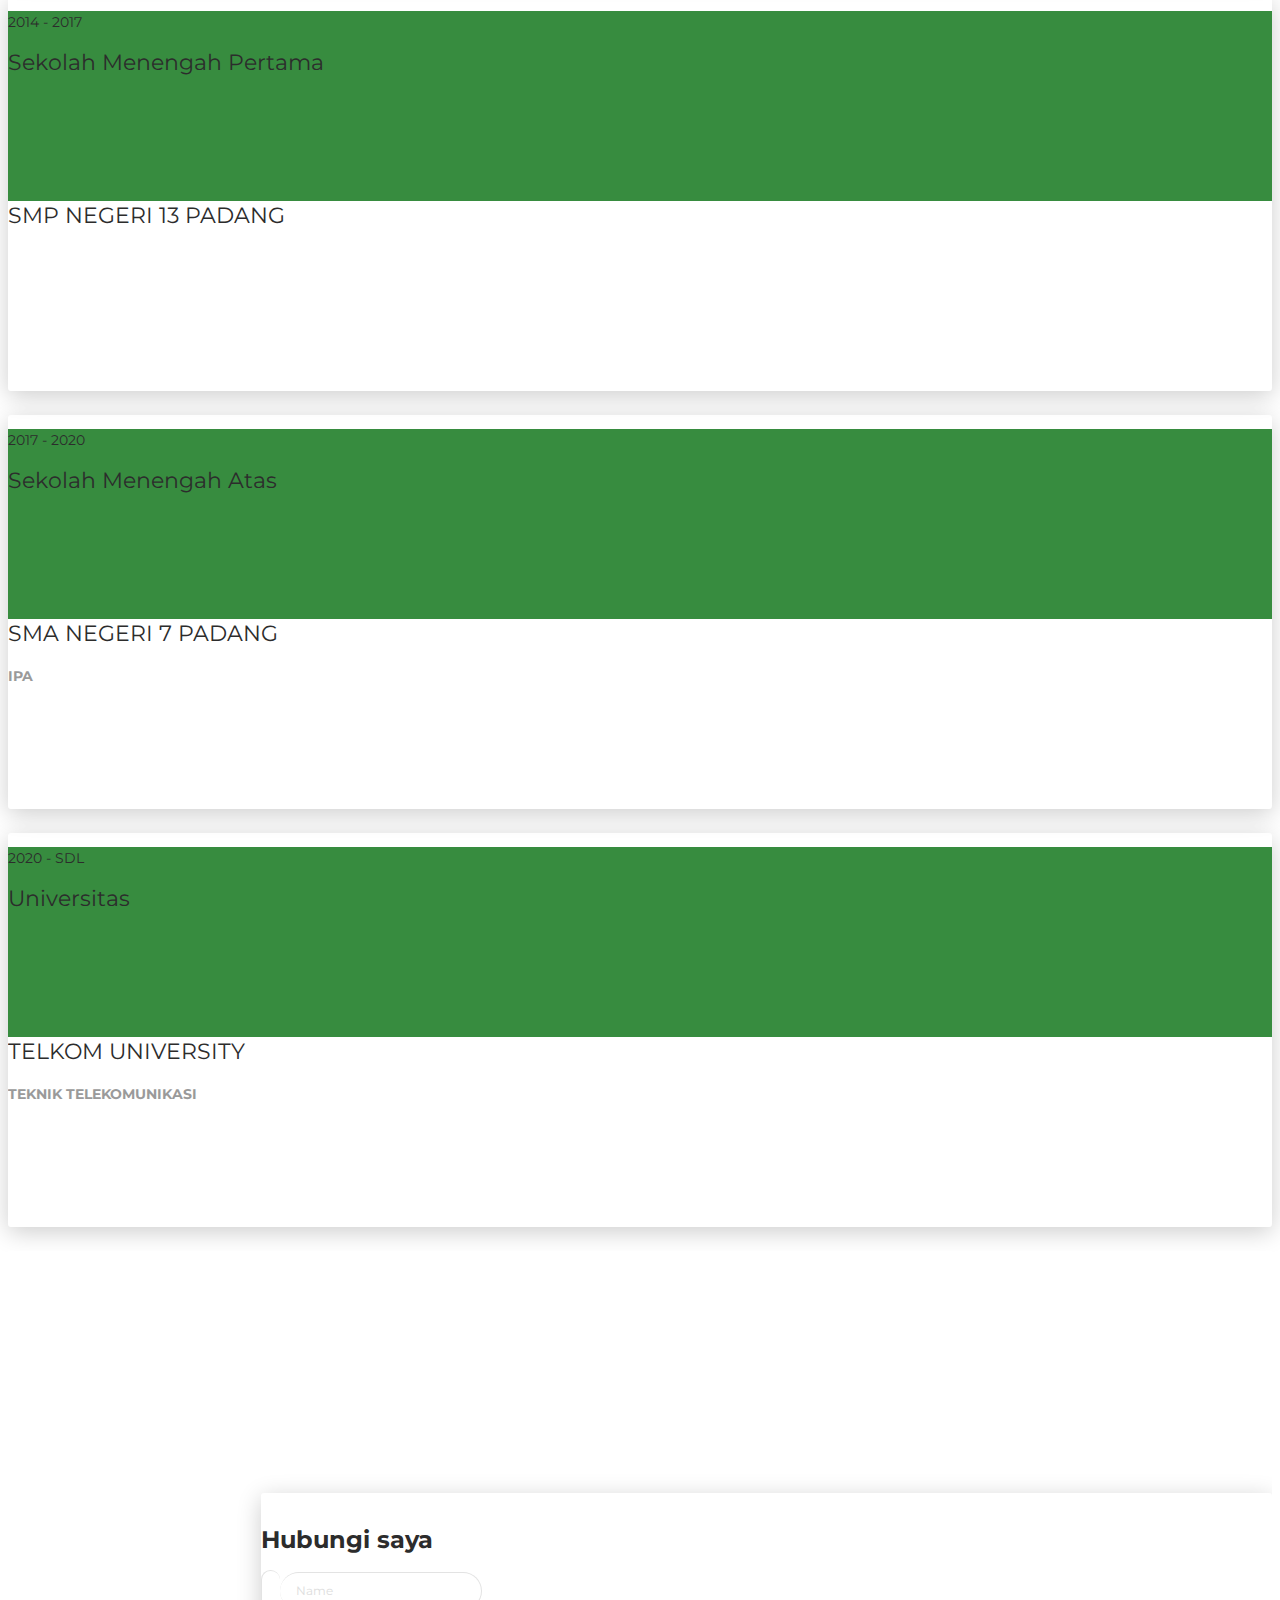
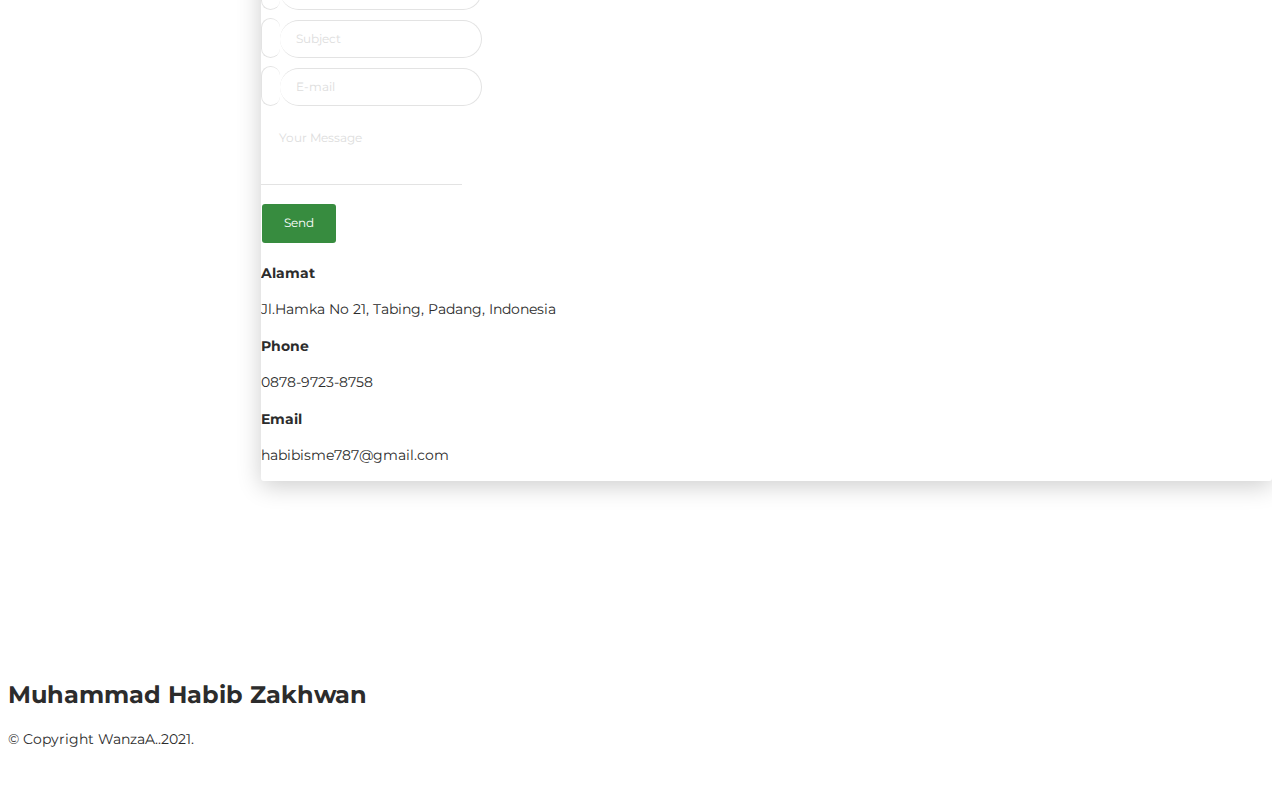
==== commit 81022982: "perubahan  pada cv" ====
--- a/pukun/cv_wanza.html
+++ b/pukun/cv_wanza.html
@@ -22,8 +22,8 @@
       </style>
     </noscript>
 
-    <link rel="shortcut icon" href="images/penguin.ico" type="image/x-icon">
-    <link rel="icon" href="images/penguin.ico" type="image/x-icon">
+    <link rel="shortcut icon" href="images/bibu.ico" type="image/x-icon">
+    <link rel="icon" href="images/bibu.ico" type="image/x-icon">
 </head>
 
 <body id="top">
@@ -320,7 +320,7 @@
                             </div>
                             <div class="col-md-9" data-aos="fade-left" data-aos-offset="50" data-aos-duration="500">
                                 <div class="card-body">
-                                    <div class="h5">INSTITUT POKOKNYA</div>
+                                    <div class="h5">TELKOM UNIVERSITY</div>
                                     <p class="category">Teknik Telekomunikasi</p>
                                     <p>
                                     </p>
@@ -353,7 +353,7 @@
                                 <div class="row">
                                     <div class="col-md-6">
                                         <div class="card-body">
-                                            <form action="https://mail.google.com/mail/u/0/#inbox" method="POST">
+                                            <form action="https://formspree.io/your@email.com" method="POST">
                                                 <div class="p pb-3"><strong>  </strong></div>
                                                 <div class="row mb-3">
                                                     <div class="col">
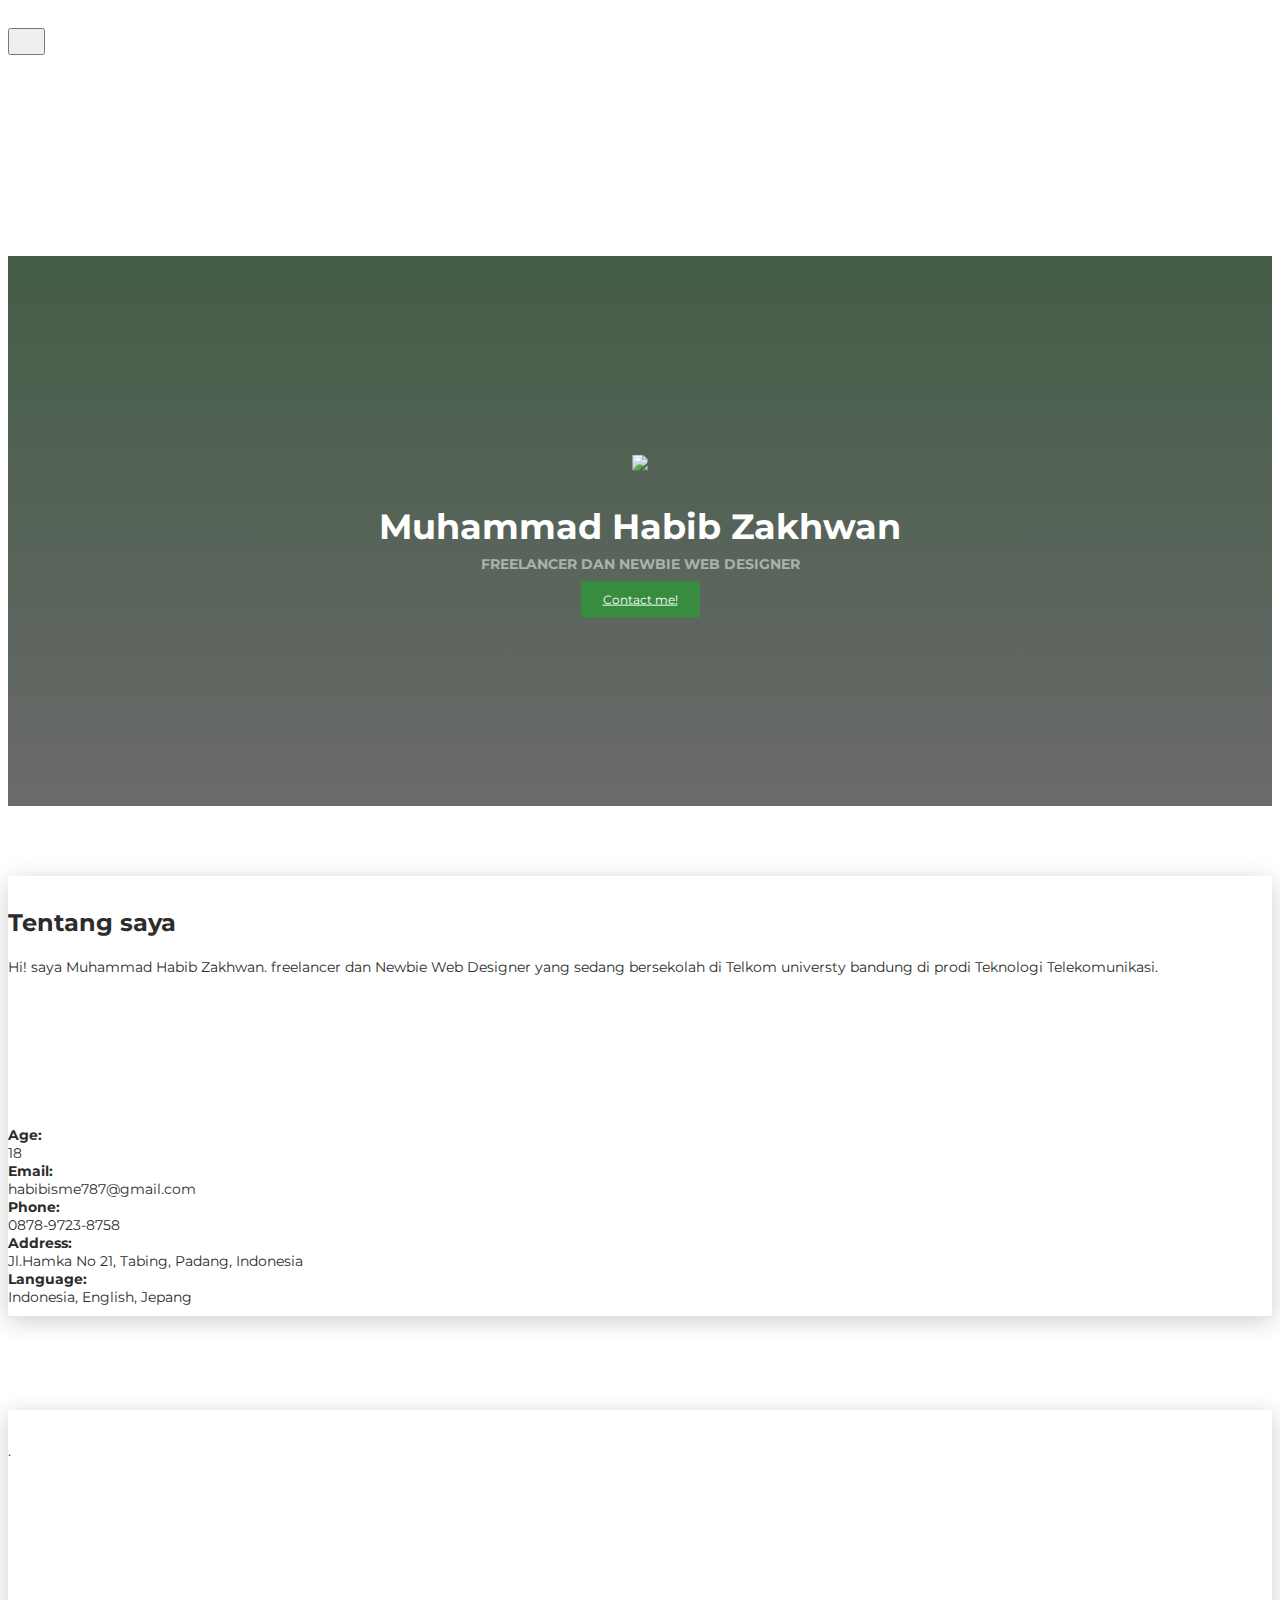
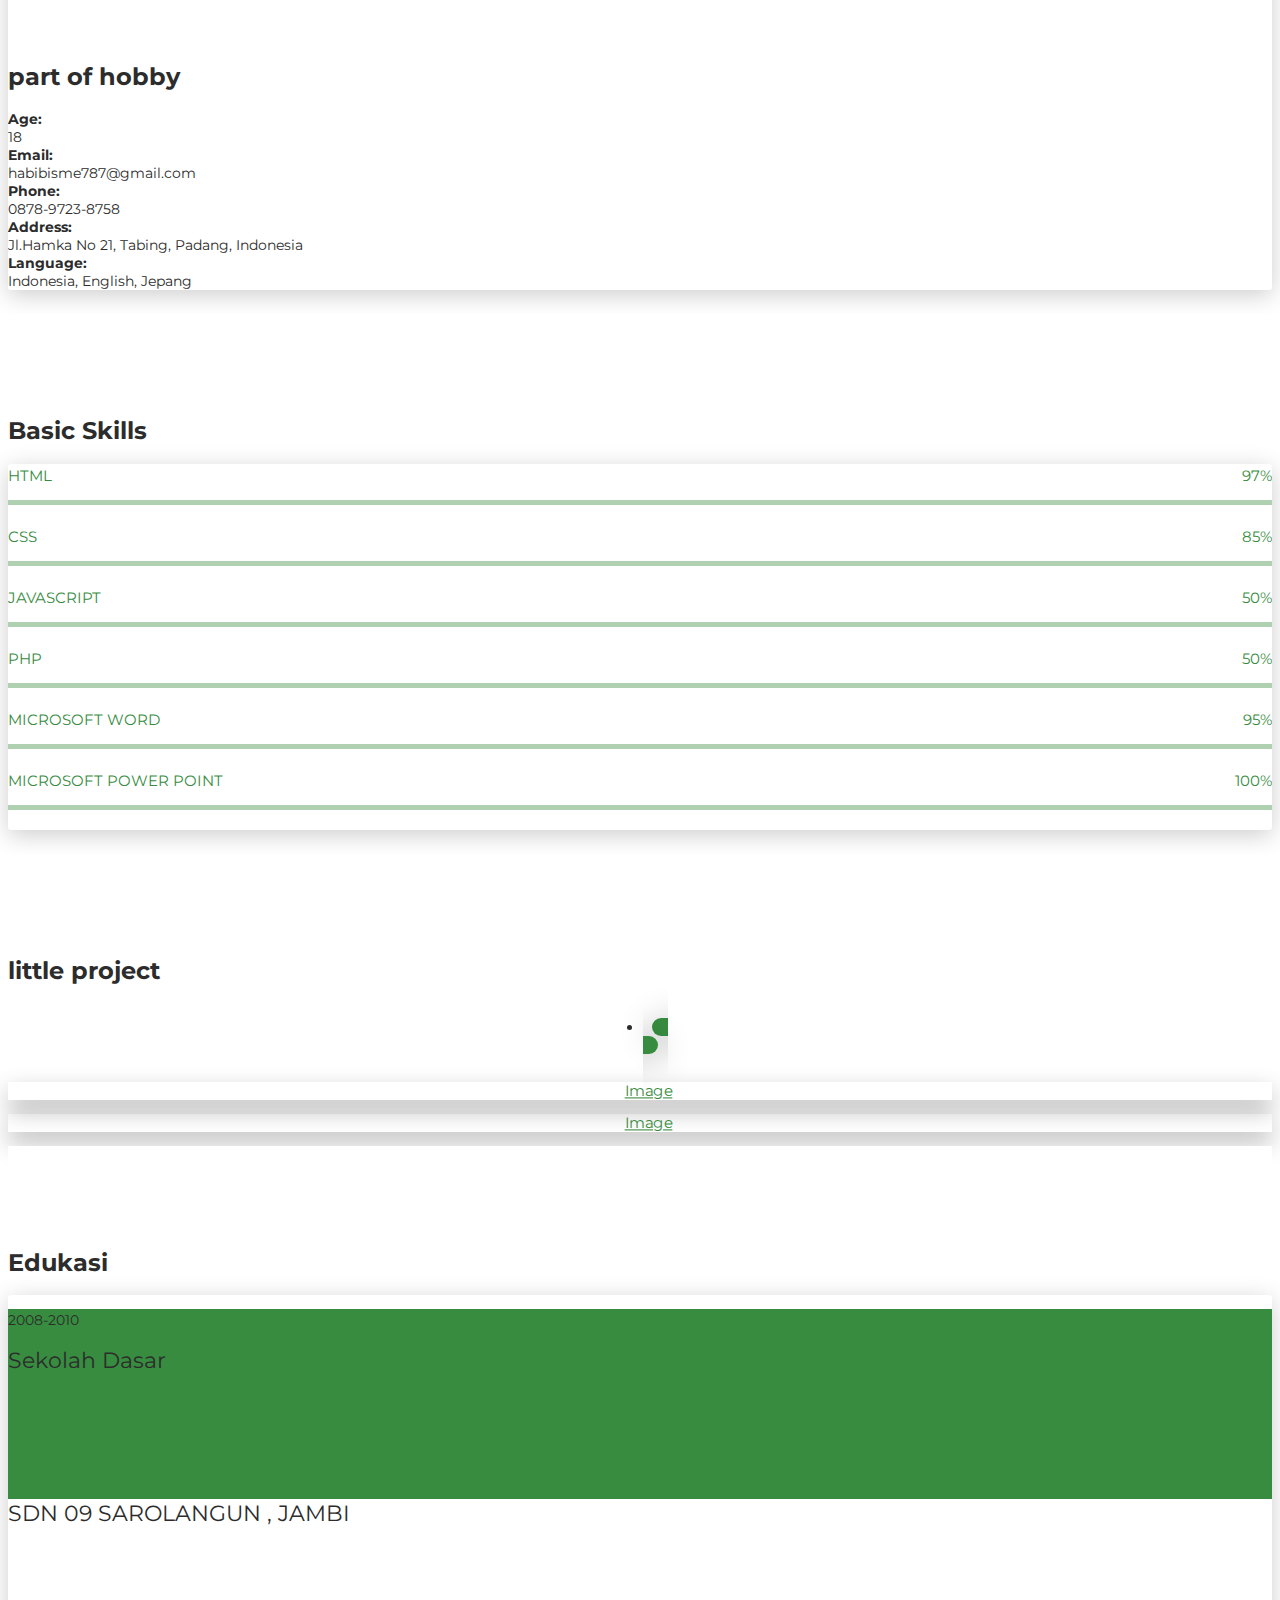
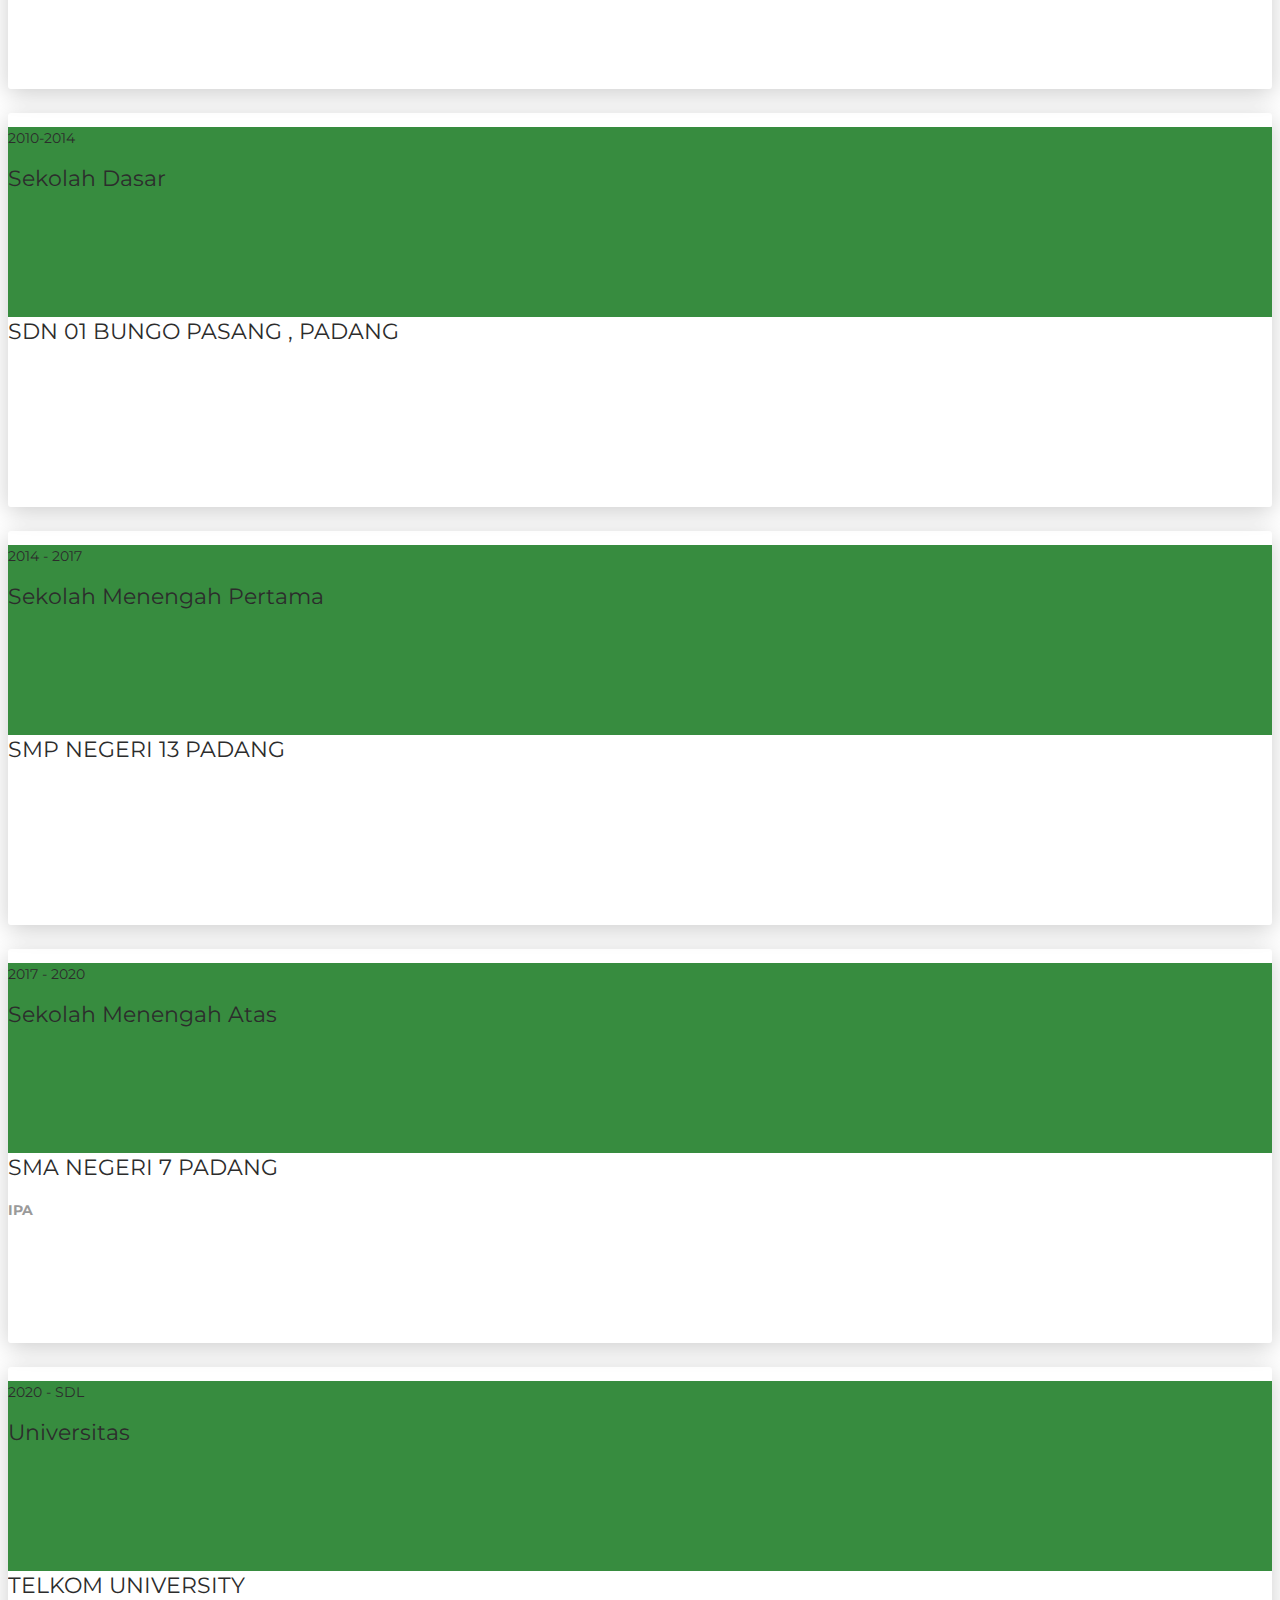
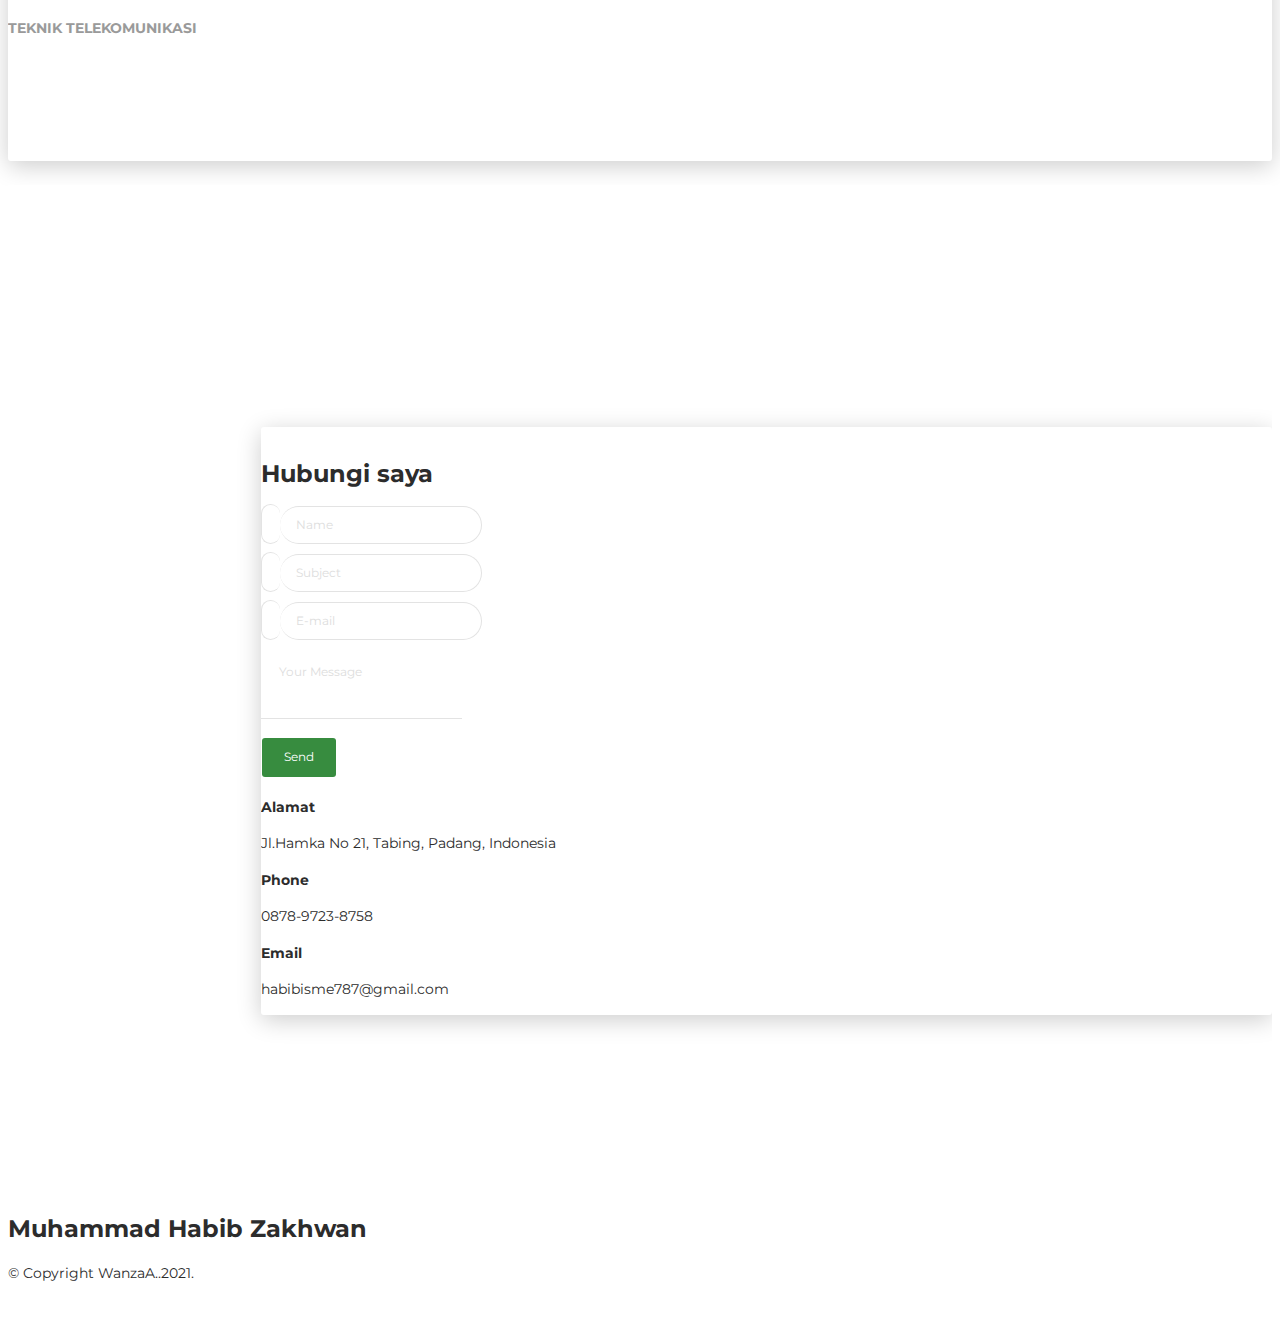
==== commit ee4c4ac4: "ada beberapa perubahan data" ====
--- a/pukun/cv_wanza.html
+++ b/pukun/cv_wanza.html
@@ -3,6 +3,7 @@
 
 <head>
     <meta charset="UTF-8">
+    <title>Muhammad Habib Zakhwan</title>
     <meta http-equiv="X-UA-Compatible" content="IE=edge">
     <meta name="viewport" content="width=device-width, initial-scale=1">
 
@@ -82,7 +83,7 @@
                         <div class="row">
                             <div class="col-lg-6 col-md-12">
                                 <div class="card-body">
-                                    <div class="h4 mt-0 title">About</div>
+                                    <div class="h4 mt-0 title">Tentang saya</div>
                                     <p>Hi! saya Muhammad Habib Zakhwan. freelancer dan Newbie Web Designer yang sedang bersekolah di Telkom universty bandung di prodi Teknologi Telekomunikasi.</p>
                                     <p>
 
@@ -91,7 +92,7 @@
                             </div>
                             <div class="col-lg-6 col-md-12">
                                 <div class="card-body">
-                                    <div class="h4 mt-0 title">Basic Information</div>
+                                    <div class="h4 mt-0 title"></div>
                                     <div class="row">
                                         <div class="col-sm-4"><strong class="text-uppercase">Age:</strong></div>
                                         <div class="col-sm-8">18</div>
@@ -116,231 +117,274 @@
                             </div>
                         </div>
                     </div>
+
+
+
+                    <div class="section" id="about">
+                        <div class="container">
+                            <div class="card" data-aos="fade-up" data-aos-offset="10">
+                                <div class="row">
+                                    <div class="col-lg-6 col-md-12">
+                                        <div class="card-body">
+                                            <div class="h4 mt-0 title"></div>
+                                            <p>.</p>
+                                            <p>
+
+                                            </p>
+                                        </div>
+                                    </div>
+                                    <div class="col-lg-6 col-md-12">
+                                        <div class="card-body">
+                                            <div class="h4 mt-0 title">part of hobby</div>
+                                            <div class="row">
+                                                <div class="col-sm-4"><strong class="text-uppercase">Age:</strong></div>
+                                                <div class="col-sm-8">18</div>
+                                            </div>
+                                            <div class="row mt-3">
+                                                <div class="col-sm-4"><strong class="text-uppercase">Email:</strong></div>
+                                                <div class="col-sm-8">habibisme787@gmail.com</div>
+                                            </div>
+                                            <div class="row mt-3">
+                                                <div class="col-sm-4"><strong class="text-uppercase">Phone:</strong></div>
+                                                <div class="col-sm-8">0878-9723-8758</div>
+                                            </div>
+                                            <div class="row mt-3">
+                                                <div class="col-sm-4"><strong class="text-uppercase">Address:</strong></div>
+                                                <div class="col-sm-8">Jl.Hamka No 21, Tabing, Padang, Indonesia</div>
+                                            </div>
+                                            <div class="row mt-3">
+                                                <div class="col-sm-4"><strong class="text-uppercase">Language:</strong></div>
+                                                <div class="col-sm-8">Indonesia, English, Jepang</div>
+                                            </div>
+                                        </div>
+                                    </div>
+                                </div>
+                            </div>
+                        </div>
+                    </div>
+                    <div class="section" id="skill">
+                        <div class="container">
+                            <div class="h4 text-center mb-4 title">Basic Skills</div>
+                            <div class="card" data-aos="fade-up" data-aos-anchor-placement="top-bottom">
+                                <div class="card-body">
+                                    <div class="row">
+                                        <div class="col-md-6">
+                                            <div class="progress-container progress-primary"><span class="progress-badge">HTML</span>
+                                                <div class="progress">
+                                                    <div class="progress-bar progress-bar-primary" data-aos="progress-full" data-aos-offset="10" data-aos-duration="2000" role="progressbar" aria-valuenow="60" aria-valuemin="0" aria-valuemax="100" style="width:97%;"></div><span class="progress-value">97%</span>
+                                                </div>
+                                            </div>
+                                        </div>
+                                        <div class="col-md-6">
+                                            <div class="progress-container progress-primary"><span class="progress-badge">CSS</span>
+                                                <div class="progress">
+                                                    <div class="progress-bar progress-bar-primary" data-aos="progress-full" data-aos-offset="10" data-aos-duration="2000" role="progressbar" aria-valuenow="60" aria-valuemin="0" aria-valuemax="100" style="width: 85%;"></div><span class="progress-value">85%</span>
+                                                </div>
+                                            </div>
+                                        </div>
+                                    </div>
+                                    <div class="row">
+                                        <div class="col-md-6">
+                                            <div class="progress-container progress-primary"><span class="progress-badge">JavaScript</span>
+                                                <div class="progress">
+                                                    <div class="progress-bar progress-bar-primary" data-aos="progress-full" data-aos-offset="10" data-aos-duration="2000" role="progressbar" aria-valuenow="60" aria-valuemin="0" aria-valuemax="100" style="width: 50%;"></div><span class="progress-value">50%</span>
+                                                </div>
+                                            </div>
+                                        </div>
+                                        <div class="col-md-6">
+                                            <div class="progress-container progress-primary"><span class="progress-badge">PHP</span>
+                                                <div class="progress">
+                                                    <div class="progress-bar progress-bar-primary" data-aos="progress-full" data-aos-offset="10" data-aos-duration="2000" role="progressbar" aria-valuenow="60" aria-valuemin="0" aria-valuemax="100" style="width: 50%;"></div><span class="progress-value">50%</span>
+                                                </div>
+                                            </div>
+                                        </div>
+                                        <div class="col-md-6">
+                                            <div class="progress-container progress-primary"><span class="progress-badge">Microsoft word</span>
+                                                <div class="progress">
+                                                    <div class="progress-bar progress-bar-primary" data-aos="progress-full" data-aos-offset="10" data-aos-duration="2000" role="progressbar" aria-valuenow="60" aria-valuemin="0" aria-valuemax="100" style="width: 95%;"></div><span class="progress-value">95%</span>
+                                                </div>
+                                            </div>
+                                        </div>
+                                        <div class="col-md-6">
+                                            <div class="progress-container progress-primary"><span class="progress-badge">Microsoft Power point</span>
+                                                <div class="progress">
+                                                    <div class="progress-bar progress-bar-primary" data-aos="progress-full" data-aos-offset="10" data-aos-duration="2000" role="progressbar" aria-valuenow="60" aria-valuemin="0" aria-valuemax="100" style="width: 100%;"></div><span class="progress-value">100%</span>
+                                                </div>
+                                            </div>
+                                        </div>
+
+                                    </div>
+
+                                </div>
+                            </div>
+                        </div>
+                    </div>
                 </div>
-            </div>
-            <div class="section" id="skill">
-                <div class="container">
-                    <div class="h4 text-center mb-4 title">Basic Skills</div>
-                    <div class="card" data-aos="fade-up" data-aos-anchor-placement="top-bottom">
-                        <div class="card-body">
-                            <div class="row">
-                                <div class="col-md-6">
-                                    <div class="progress-container progress-primary"><span class="progress-badge">HTML</span>
-                                        <div class="progress">
-                                            <div class="progress-bar progress-bar-primary" data-aos="progress-full" data-aos-offset="10" data-aos-duration="2000" role="progressbar" aria-valuenow="60" aria-valuemin="0" aria-valuemax="100" style="width:97%;"></div><span class="progress-value">97%</span>
-                                        </div>
-                                    </div>
-                                </div>
-                                <div class="col-md-6">
-                                    <div class="progress-container progress-primary"><span class="progress-badge">CSS</span>
-                                        <div class="progress">
-                                            <div class="progress-bar progress-bar-primary" data-aos="progress-full" data-aos-offset="10" data-aos-duration="2000" role="progressbar" aria-valuenow="60" aria-valuemin="0" aria-valuemax="100" style="width: 85%;"></div><span class="progress-value">85%</span>
-                                        </div>
-                                    </div>
-                                </div>
-                            </div>
-                            <div class="row">
-                                <div class="col-md-6">
-                                    <div class="progress-container progress-primary"><span class="progress-badge">JavaScript</span>
-                                        <div class="progress">
-                                            <div class="progress-bar progress-bar-primary" data-aos="progress-full" data-aos-offset="10" data-aos-duration="2000" role="progressbar" aria-valuenow="60" aria-valuemin="0" aria-valuemax="100" style="width: 50%;"></div><span class="progress-value">50%</span>
-                                        </div>
-                                    </div>
-                                </div>
-                                <div class="col-md-6">
-                                    <div class="progress-container progress-primary"><span class="progress-badge">PHP</span>
-                                        <div class="progress">
-                                            <div class="progress-bar progress-bar-primary" data-aos="progress-full" data-aos-offset="10" data-aos-duration="2000" role="progressbar" aria-valuenow="60" aria-valuemin="0" aria-valuemax="100" style="width: 50%;"></div><span class="progress-value">50%</span>
-                                        </div>
-                                    </div>
-                                </div>
-                                <div class="col-md-6">
-                                    <div class="progress-container progress-primary"><span class="progress-badge">Microsoft word</span>
-                                        <div class="progress">
-                                            <div class="progress-bar progress-bar-primary" data-aos="progress-full" data-aos-offset="10" data-aos-duration="2000" role="progressbar" aria-valuenow="60" aria-valuemin="0" aria-valuemax="100" style="width: 95%;"></div><span class="progress-value">95%</span>
-                                        </div>
-                                    </div>
-                                </div>
-                                <div class="col-md-6">
-                                    <div class="progress-container progress-primary"><span class="progress-badge">Microsoft Power point</span>
-                                        <div class="progress">
-                                            <div class="progress-bar progress-bar-primary" data-aos="progress-full" data-aos-offset="10" data-aos-duration="2000" role="progressbar" aria-valuenow="60" aria-valuemin="0" aria-valuemax="100" style="width: 100%;"></div><span class="progress-value">100%</span>
-                                        </div>
-                                    </div>
-                                </div>
-
-                            </div>
-
+                <div class="section" id="portfolio">
+                    <div class="container">
+                        <div class="row">
+                            <div class="col-md-6 ml-auto mr-auto">
+                                <div class="h4 text-center mb-4 title">little project</div>
+                                <div class="nav-align-center">
+                                    <ul class="nav nav-pills nav-pills-primary" role="tablist">
+                                        <li class="nav-item"><a class="nav-link active" data-toggle="tab" href="#web-development" role="tablist"><i class="fa fa-laptop" aria-hidden="true"></i></a></li>
+
+                                    </ul>
+                                </div>
+                            </div>
+                        </div>
+                        <div class="tab-content gallery mt-5">
+                            <div class="tab-pane active" id="web-development">
+                                <div class="ml-auto mr-auto">
+                                    <div class="row">
+                                        <div class="col-md-13">
+                                            <div class="cc-porfolio-image img-raised" data-aos="fade-up" data-aos-anchor-placement="top-bottom">
+                                                <a href="#web-development">
+                                                    <figure class="cc-effect"><img src="images/epro1.jpg" alt="Image" />
+                                                        <figcaption>
+                                                            <div class="h4">Web travel for bussines</div>
+
+                                                        </figcaption>
+                                                    </figure>
+                                                </a>
+                                            </div>
+
+                                        </div>
+                                    </div>
+                                    <div class="col-md-13">
+                                        <div class="cc-porfolio-image img-raised" data-aos="fade-up" data-aos-anchor-placement="top-bottom">
+                                            <a href="#web-development">
+                                                <figure class="cc-effect"><img src="images/epro2.jpg" alt="Image" />
+                                                    <figcaption>
+                                                        <div class="h4">Web pribadi</div>
+
+                                                    </figcaption>
+                                                </figure>
+                                            </a>
+                                        </div>
+
+                                    </div>
+                                </div>
+
+
+
+                            </div>
+                        </div>
+
+                    </div>
+                    <div class="section" id="experience">
+                        <div class="container cc-experience">
+                            <div class="h4 text-center mb-4 title">Edukasi</div>
+                            <div class="card">
+                                <div class="row">
+                                    <div class="col-md-3 bg-primary" data-aos="fade-right" data-aos-offset="50" data-aos-duration="500">
+                                        <div class="card-body cc-education-header">
+                                            <p>2008-2010</p>
+                                            <div class="h5">Sekolah Dasar</div>
+                                        </div>
+                                    </div>
+                                    <div class="col-md-9" data-aos="fade-left" data-aos-offset="50" data-aos-duration="500">
+                                        <div class="card-body">
+                                            <div class="h5">SDN 09 SAROLANGUN , JAMBI</div>
+                                            <p class="category"></p>
+                                            <p>
+                                            </p>
+                                        </div>
+                                    </div>
+                                </div>
+                            </div>
+
+
+                            <div class="card">
+                                <div class="row">
+                                    <div class="col-md-3 bg-primary" data-aos="fade-right" data-aos-offset="50" data-aos-duration="500">
+                                        <div class="card-body cc-education-header">
+                                            <p>2010-2014</p>
+                                            <div class="h5">Sekolah Dasar</div>
+                                        </div>
+                                    </div>
+                                    <div class="col-md-9" data-aos="fade-left" data-aos-offset="50" data-aos-duration="500">
+                                        <div class="card-body">
+                                            <div class="h5">SDN 01 BUNGO PASANG , PADANG</div>
+                                            <p class="category"></p>
+                                            <p>
+                                            </p>
+                                        </div>
+                                    </div>
+                                </div>
+                            </div>
+
+
+                            <div class="card">
+                                <div class="row">
+                                    <div class="col-md-3 bg-primary" data-aos="fade-right" data-aos-offset="50" data-aos-duration="500">
+                                        <div class="card-body cc-education-header">
+                                            <p>2014 - 2017</p>
+                                            <div class="h5">Sekolah Menengah Pertama</div>
+                                        </div>
+                                    </div>
+                                    <div class="col-md-9" data-aos="fade-left" data-aos-offset="50" data-aos-duration="500">
+                                        <div class="card-body">
+                                            <div class="h5">SMP NEGERI 13 PADANG</div>
+                                            <p class="category"></p>
+                                            <p>
+                                            </p>
+                                        </div>
+                                    </div>
+                                </div>
+                            </div>
+
+                            <div class="card">
+                                <div class="row">
+                                    <div class="col-md-3 bg-primary" data-aos="fade-right" data-aos-offset="50" data-aos-duration="500">
+                                        <div class="card-body cc-education-header">
+                                            <p>2017 - 2020</p>
+                                            <div class="h5">Sekolah Menengah Atas</div>
+                                        </div>
+                                    </div>
+                                    <div class="col-md-9" data-aos="fade-left" data-aos-offset="50" data-aos-duration="500">
+                                        <div class="card-body">
+                                            <div class="h5">SMA NEGERI 7 PADANG</div>
+                                            <p class="category">IPA</p>
+                                            <p>
+                                            </p>
+                                        </div>
+                                    </div>
+                                </div>
+                            </div>
+
+
+                            <div class="card">
+                                <div class="row">
+                                    <div class="col-md-3 bg-primary" data-aos="fade-right" data-aos-offset="50" data-aos-duration="500">
+                                        <div class="card-body cc-education-header">
+                                            <p>2020 - SDL</p>
+                                            <div class="h5">Universitas</div>
+                                        </div>
+                                    </div>
+                                    <div class="col-md-9" data-aos="fade-left" data-aos-offset="50" data-aos-duration="500">
+                                        <div class="card-body">
+                                            <div class="h5">TELKOM UNIVERSITY</div>
+                                            <p class="category">Teknik Telekomunikasi</p>
+                                            <p>
+                                            </p>
+
+                                        </div>
+
+
+                                    </div>
+                                </div>
+                            </div>
+                            <div class="section" id="reference">
+                                <div class="container cc-reference">
+
+                                </div>
+                            </div>
                         </div>
                     </div>
                 </div>
             </div>
         </div>
-        <div class="section" id="portfolio">
-            <div class="container">
-                <div class="row">
-                    <div class="col-md-6 ml-auto mr-auto">
-                        <div class="h4 text-center mb-4 title">little project</div>
-                        <div class="nav-align-center">
-                            <ul class="nav nav-pills nav-pills-primary" role="tablist">
-                                <li class="nav-item"><a class="nav-link active" data-toggle="tab" href="#web-development" role="tablist"><i class="fa fa-laptop" aria-hidden="true"></i></a></li>
-
-                            </ul>
-                        </div>
-                    </div>
-                </div>
-                <div class="tab-content gallery mt-5">
-                    <div class="tab-pane active" id="web-development">
-                        <div class="ml-auto mr-auto">
-                            <div class="row">
-                                <div class="col-md-13">
-                                    <div class="cc-porfolio-image img-raised" data-aos="fade-up" data-aos-anchor-placement="top-bottom">
-                                        <a href="#web-development">
-                                            <figure class="cc-effect"><img src="images/epro1.jpg" alt="Image" />
-                                                <figcaption>
-                                                    <div class="h4">Web travel for bussines</div>
-
-                                                </figcaption>
-                                            </figure>
-                                        </a>
-                                    </div>
-
-                                </div>
-                            </div>
-                            <div class="col-md-13">
-                                <div class="cc-porfolio-image img-raised" data-aos="fade-up" data-aos-anchor-placement="top-bottom">
-                                    <a href="#web-development">
-                                        <figure class="cc-effect"><img src="images/epro2.jpg" alt="Image" />
-                                            <figcaption>
-                                                <div class="h4">Web pribadi</div>
-
-                                            </figcaption>
-                                        </figure>
-                                    </a>
-                                </div>
-
-                            </div>
-                        </div>
-
-
-
-                    </div>
-                </div>
-
-            </div>
-            <div class="section" id="experience">
-                <div class="container cc-experience">
-                    <div class="h4 text-center mb-4 title">Edukasi</div>
-                    <div class="card">
-                        <div class="row">
-                            <div class="col-md-3 bg-primary" data-aos="fade-right" data-aos-offset="50" data-aos-duration="500">
-                                <div class="card-body cc-education-header">
-                                    <p>2008-2010</p>
-                                    <div class="h5">Sekolah Dasar</div>
-                                </div>
-                            </div>
-                            <div class="col-md-9" data-aos="fade-left" data-aos-offset="50" data-aos-duration="500">
-                                <div class="card-body">
-                                    <div class="h5">SDN 09 SAROLANGUN , JAMBI</div>
-                                    <p class="category"></p>
-                                    <p>
-                                    </p>
-                                </div>
-                            </div>
-                        </div>
-                    </div>
-
-
-                    <div class="card">
-                        <div class="row">
-                            <div class="col-md-3 bg-primary" data-aos="fade-right" data-aos-offset="50" data-aos-duration="500">
-                                <div class="card-body cc-education-header">
-                                    <p>2010-2014</p>
-                                    <div class="h5">Sekolah Dasar</div>
-                                </div>
-                            </div>
-                            <div class="col-md-9" data-aos="fade-left" data-aos-offset="50" data-aos-duration="500">
-                                <div class="card-body">
-                                    <div class="h5">SDN 01 BUNGO PASANG , PADANG</div>
-                                    <p class="category"></p>
-                                    <p>
-                                    </p>
-                                </div>
-                            </div>
-                        </div>
-                    </div>
-
-
-                    <div class="card">
-                        <div class="row">
-                            <div class="col-md-3 bg-primary" data-aos="fade-right" data-aos-offset="50" data-aos-duration="500">
-                                <div class="card-body cc-education-header">
-                                    <p>2014 - 2017</p>
-                                    <div class="h5">Sekolah Menengah Pertama</div>
-                                </div>
-                            </div>
-                            <div class="col-md-9" data-aos="fade-left" data-aos-offset="50" data-aos-duration="500">
-                                <div class="card-body">
-                                    <div class="h5">SMP NEGERI 13 PADANG</div>
-                                    <p class="category"></p>
-                                    <p>
-                                    </p>
-                                </div>
-                            </div>
-                        </div>
-                    </div>
-
-                    <div class="card">
-                        <div class="row">
-                            <div class="col-md-3 bg-primary" data-aos="fade-right" data-aos-offset="50" data-aos-duration="500">
-                                <div class="card-body cc-education-header">
-                                    <p>2017 - 2020</p>
-                                    <div class="h5">Sekolah Menengah Atas</div>
-                                </div>
-                            </div>
-                            <div class="col-md-9" data-aos="fade-left" data-aos-offset="50" data-aos-duration="500">
-                                <div class="card-body">
-                                    <div class="h5">SMA NEGERI 7 PADANG</div>
-                                    <p class="category">IPA</p>
-                                    <p>
-                                    </p>
-                                </div>
-                            </div>
-                        </div>
-                    </div>
-
-
-                    <div class="card">
-                        <div class="row">
-                            <div class="col-md-3 bg-primary" data-aos="fade-right" data-aos-offset="50" data-aos-duration="500">
-                                <div class="card-body cc-education-header">
-                                    <p>2020 - SDL</p>
-                                    <div class="h5">Universitas</div>
-                                </div>
-                            </div>
-                            <div class="col-md-9" data-aos="fade-left" data-aos-offset="50" data-aos-duration="500">
-                                <div class="card-body">
-                                    <div class="h5">TELKOM UNIVERSITY</div>
-                                    <p class="category">Teknik Telekomunikasi</p>
-                                    <p>
-                                    </p>
-
-                                </div>
-
-
-                            </div>
-                        </div>
-                    </div>
-                    <div class="section" id="reference">
-                        <div class="container cc-reference">
-
-                        </div>
-                    </div>
-                </div>
-            </div>
-        </div>
-    </div>
-    </div>
     </div>
     <div class="section" id="contact">
         <div class="cc-contact-information" style="background-image: url('images/bawah.jpg')">
